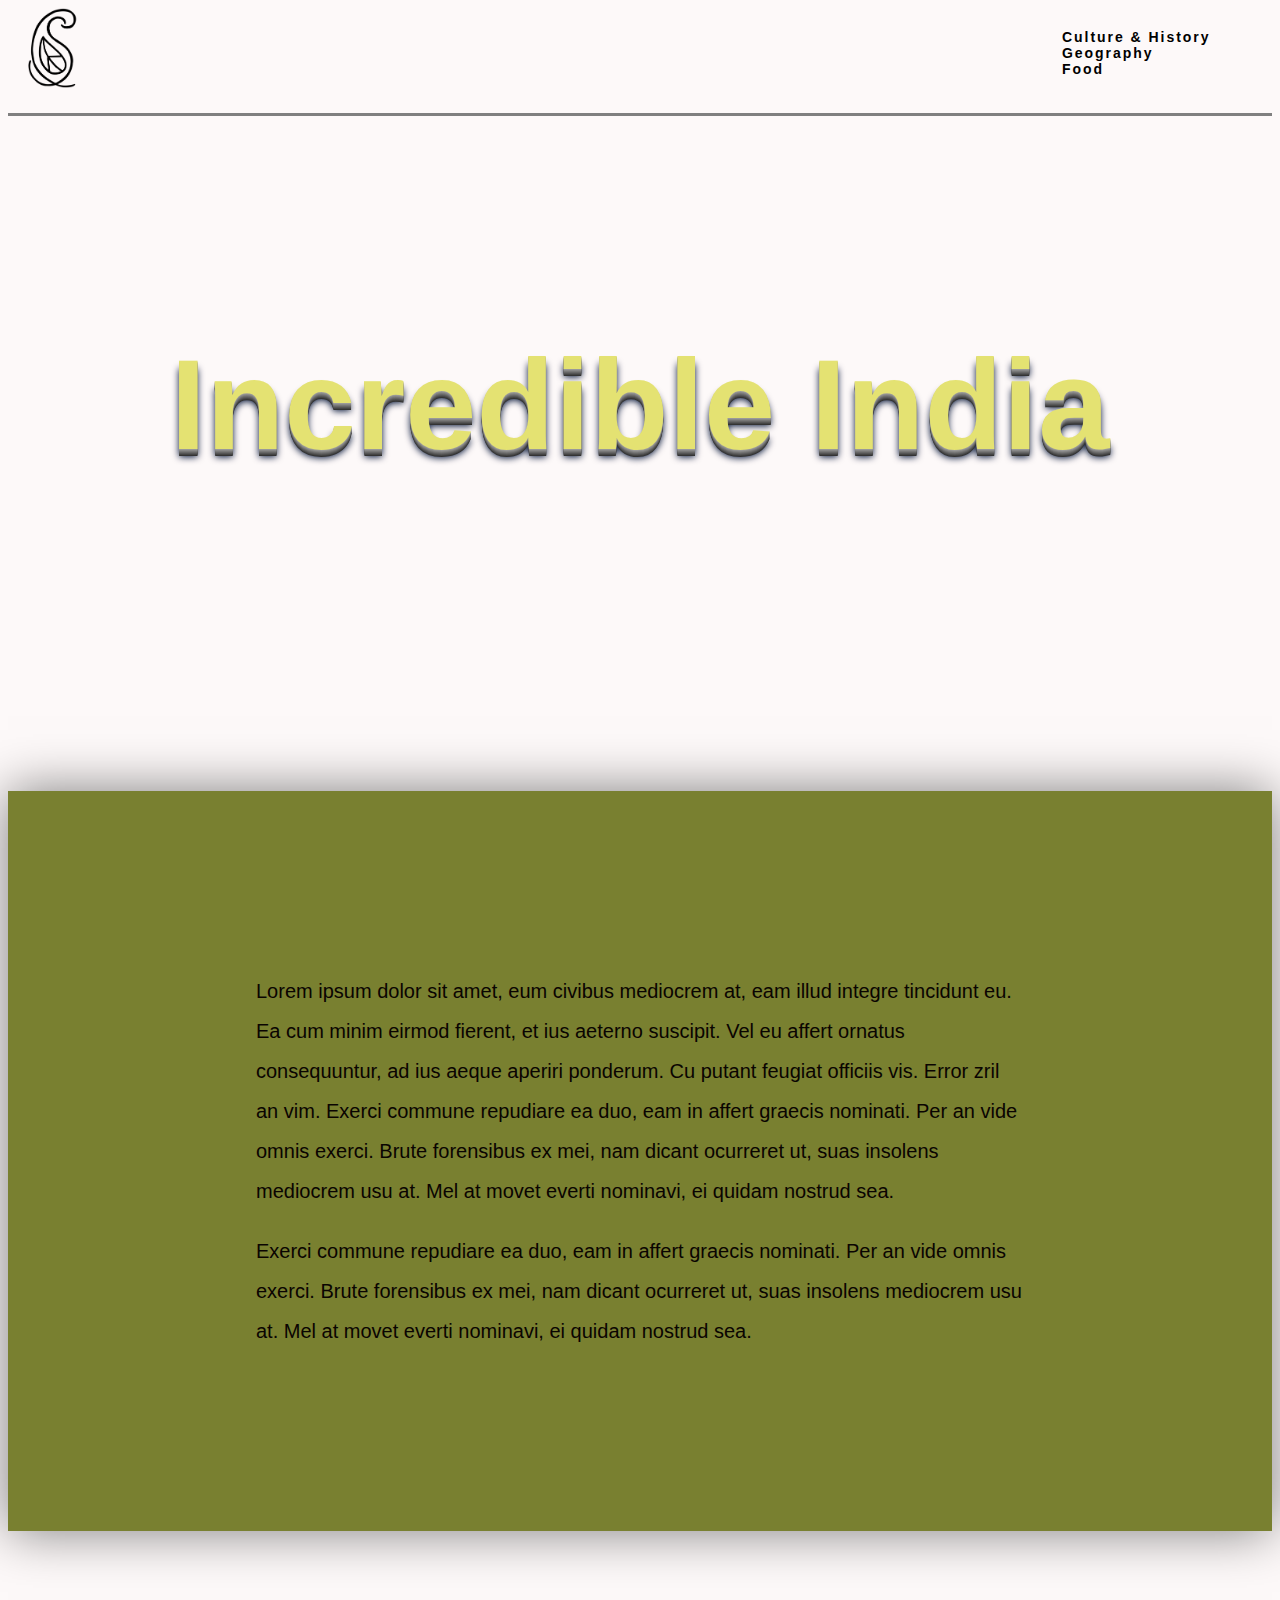
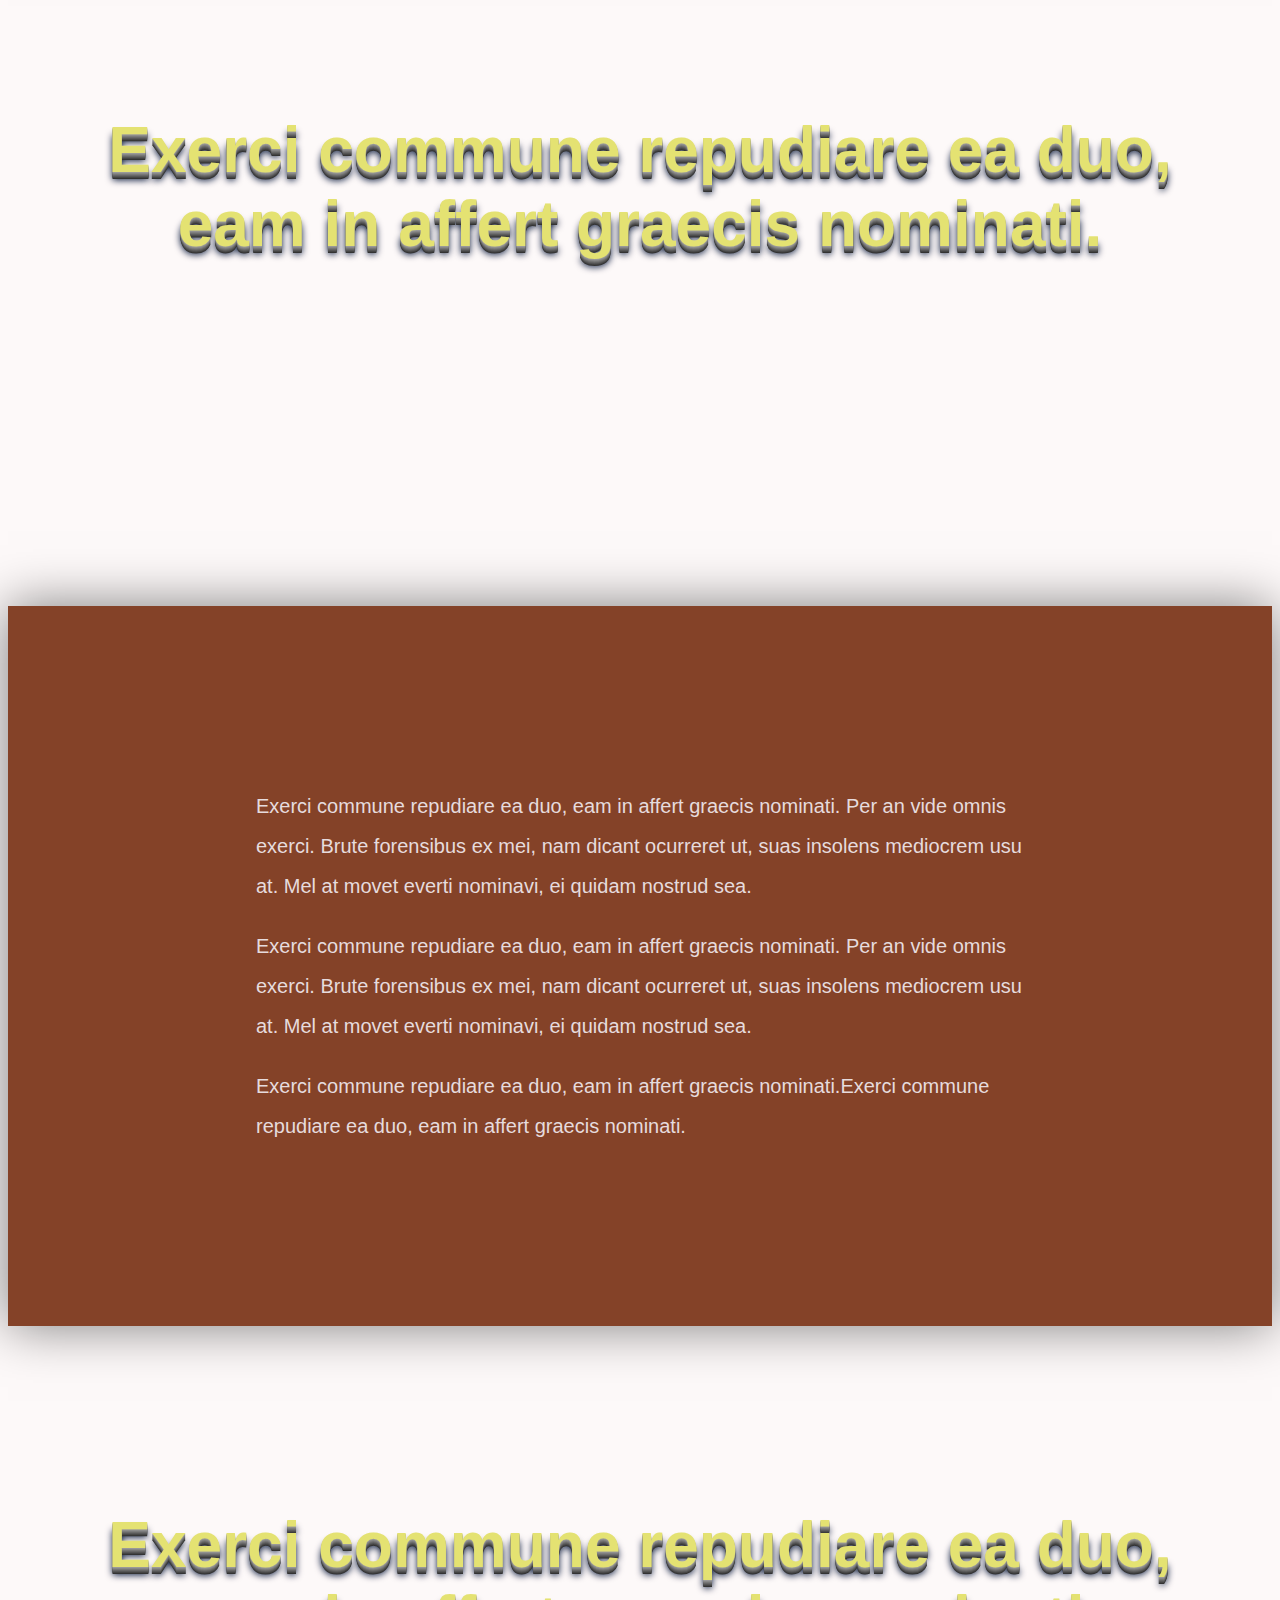
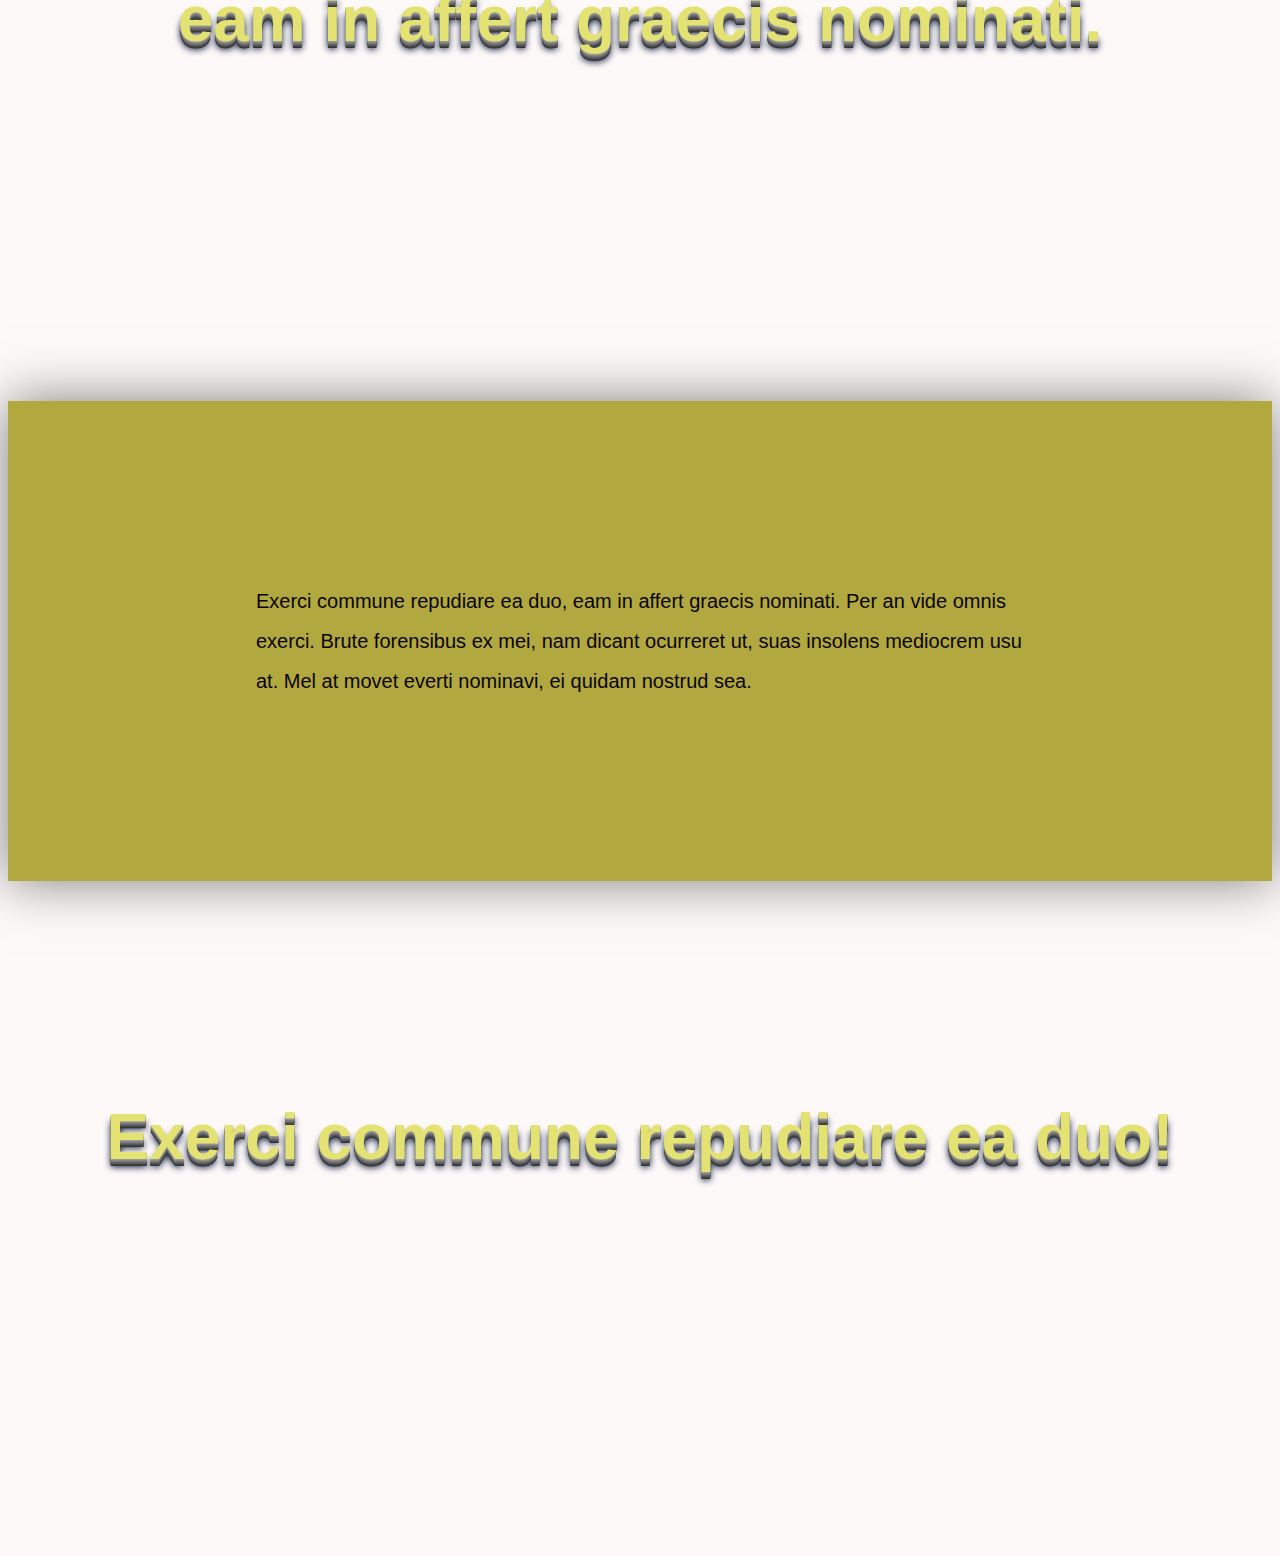
==== index.html @ 8f9693c1 "''" ====
<!doctype html>
<html>
    <head>
        <meta charset="utf-8">
        <link rel="stylesheet" href="styles/style.css">
        <meta name="viewport" content="width=device-width, initial-scale=1.0, maximum-scale=1.0">
        <title>Incredible India</title>
    </head>

    <body>
            <header>
                <button class="btn-mobile-menu">Menu</button>  
                                       
            </header>

            <nav class="nav-main">  
                    <a href="index.html"><img class="sign" src= "images/sc-logo.png" alt="logo"></a>                               
                <ul>
                <li><a href="work.html">Culture & History</a></li>
                <li><a href="about.html">Geography</a></li>
                <li><a href="about.html">Food</a></li>                
                </ul>
            </nav> 

            <main class="cd-main-content">
                    <div class="cd-fixed-bg cd-bg-1">
                        <h1>Incredible India</h1>
                    </div> <!-- cd-fixed-bg -->
            
                    <div class="cd-scrolling-bg cd-color-2">
                        <div class="cd-container">
                            <p>
                                Lorem ipsum dolor sit amet, eum civibus mediocrem at, eam illud integre tincidunt eu. Ea cum minim eirmod fierent, et ius aeterno suscipit. Vel eu affert ornatus consequuntur, ad ius aeque aperiri ponderum. Cu putant feugiat officiis vis. Error zril an vim. Exerci commune repudiare ea duo, eam in affert graecis nominati. Per an vide omnis exerci. Brute forensibus ex mei, nam dicant ocurreret ut, suas insolens mediocrem usu at. Mel at movet everti nominavi, ei quidam nostrud sea.
                            </p>
                            <p>
                                Exerci commune repudiare ea duo, eam in affert graecis nominati. Per an vide omnis exerci. Brute forensibus ex mei, nam dicant ocurreret ut, suas insolens mediocrem usu at. Mel at movet everti nominavi, ei quidam nostrud sea.
                            </p>
                        </div> <!-- cd-container -->
                    </div> <!-- cd-scrolling-bg -->
            
                    <div class="cd-fixed-bg cd-bg-2">
                        <h2>Exerci commune repudiare ea duo, eam in affert graecis nominati.</h2>
                    </div> <!-- cd-fixed-bg -->
            
                    <div class="cd-scrolling-bg cd-color-3">
                        <div class="cd-container">
                          <p>Exerci commune repudiare ea duo, eam in affert graecis nominati. Per an vide omnis exerci. Brute forensibus ex mei, nam dicant ocurreret ut, suas insolens mediocrem usu at. Mel at movet everti nominavi, ei quidam nostrud sea.</p>
                          
                          <p>Exerci commune repudiare ea duo, eam in affert graecis nominati. Per an vide omnis exerci. Brute forensibus ex mei, nam dicant ocurreret ut, suas insolens mediocrem usu at. Mel at movet everti nominavi, ei quidam nostrud sea.</p>
                          
                          <p>Exerci commune repudiare ea duo, eam in affert graecis nominati.Exerci commune repudiare ea duo, eam in affert graecis nominati.
                            </p>
                        </div> <!-- cd-container -->
                    </div> <!-- cd-scrolling-bg -->
            
                    <div class="cd-fixed-bg cd-bg-3">
                        <h2>Exerci commune repudiare ea duo, eam in affert graecis nominati.</h2>
                    </div> <!-- cd-fixed-bg -->
            
                    <div class="cd-scrolling-bg cd-color-1">
                        <div class="cd-container">
                            <p>
                                Exerci commune repudiare ea duo, eam in affert graecis nominati. Per an vide omnis exerci. Brute forensibus ex mei, nam dicant ocurreret ut, suas insolens mediocrem usu at. Mel at movet everti nominavi, ei quidam nostrud sea.
                            </p>
                        </div> <!-- cd-container -->
                    </div> <!-- cd-scrolling-bg -->
            
                    <div class="cd-fixed-bg cd-bg-4">
                        <h2>Exerci commune repudiare ea duo!</h2>
                    </div> <!-- cd-fixed-bg -->
                </main> <!-- cd-main-content -->


                <!-- <script src="https://ajax.googleapis.com/ajax/libs/jquery/2.1.4/jquery.min.js"></script>
                <script src="https://github.com/kswedberg/jquery-smooth-scroll/blob/master/jquery.smooth-scroll.min.js"></script>
                <script>
                $('.smooth').on('click', function() {
                    $.smoothScroll({
                        scrollElement: $('body'),
                        scrollTarget: '#' + this.id
                    });
        
                    return false;
                });
                </script> -->
        
                <script src="./scripts/javascript.js"></script> 

                
    </body>
</html>
---- styles/style.css ----
@charset "utf-8";
/* CSS Document */

/* Resets */
html {
  box-sizing: border-box;
}

*, *:after, *:before {
    -webkit-box-sizing: border-box;
    -moz-box-sizing: border-box;
    box-sizing: border-box;
  }

img {
  max-width: 100%;
  height: auto;
}
/* ---------------------------------------- */

html * {
    -webkit-font-smoothing: antialiased;
    -moz-osx-font-smoothing: grayscale;
  }

   
  body {
    font-size: 100%;
    font-family: "Roboto", sans-serif;
    color: #3d3536;
    background-color: rgb(253, 249, 249);
  }
  
  body, html {
    /* important */
    height: 100%;
  }
  a {
    color: #a6989a;
  }

  .btn-mobile-menu {
    display: none;
    width: 35px;
    height: 35px;
    position: absolute;
    top: 4%;
    left: 80%;
    cursor: pointer;
    background-color: transparent;
    background-image: url(../images/menu.jpg);
    background-size: cover;
    border: none;
    text-indent: 150%;
    white-space: nowrap;
    overflow: hidden;
  }

  nav {
    font-family: 'Roboto', 'Helvetica', 'Arial', sans-serif;
    margin: 0 auto;
    /* height: 100px; */
    padding: 0 20px 20px;
    display: flex;
    justify-content: space-between;
    border-bottom: 3px solid grey;  
  }
  
  .sign {
    width: 50px;
    /* height: 100%; */
  }
  
  nav ul {
    width: 230px;
    /* display: flex;
    justify-content: space-between; */
    padding: 5px 40px 0;
  }
  
  nav ul li {
  
    font-size: 14px;
    font-weight: bold;
    letter-spacing: 0.14em;
    list-style-type: none;
  }
  
  nav ul li a {
    text-decoration: none;
    color: #000; /*#e5e5e5;*/
  }
  /* -------------------------------- 
  
  Modules - reusable parts of our design
  
  -------------------------------- */
  .cd-container {
    /* this class is used to give a max-width to the element it is applied to, and center it horizontally when it reaches that max-width */
    width: 90%;
    max-width: 768px;
    margin: 0 auto;
  }
  .cd-container::after {
    /* clearfix */
    content: '';
    display: table;
    clear: both;
  }
  
  .cd-main-content {
    /* you need to assign a min-height to the main content so that the children can inherit it*/
    height: 100%;
    position: relative;
    z-index: 1;
  }
  
  .cd-fixed-bg {
    position: relative;
    min-height: 75%;
    background-size: cover;
    background-repeat: no-repeat;
    background-position: center center;
    z-index: 1;
  }
  .cd-fixed-bg h1 {
    position: absolute;
    left: 50%;
    top: 30%;
    bottom: auto;
    right: auto;
    -webkit-transform: translateX(-50%) translateY(-50%);
    -moz-transform: translateX(-50%) translateY(-50%);
    -ms-transform: translateX(-50%) translateY(-50%);
    -o-transform: translateX(-50%) translateY(-50%);
    transform: translateX(-50%) translateY(-50%);
    width: 90%;
    max-width: 1170px;
    text-align: center;
	color: rgb(228, 226, 114);
	text-shadow: 0px 1px 0px #999, 0px 2px 0px #888, 0px 3px 0px #777, 0px 4px 0px #666, 0px 5px 0px #555, 0px 6px 0px #444, 0px 7px 0px #333, 0px 8px 7px #001135;
    font-size: 8em;
  }

 .cd-fixed-bg h2 {
    position: absolute;
    left: 50%;
    top: 30%;
    bottom: auto;
    right: auto;
    -webkit-transform: translateX(-50%) translateY(-50%);
    -moz-transform: translateX(-50%) translateY(-50%);
    -ms-transform: translateX(-50%) translateY(-50%);
    -o-transform: translateX(-50%) translateY(-50%);
    transform: translateX(-50%) translateY(-50%);
    width: 90%;
    max-width: 1170px;
    text-align: center;
	color: rgb(228, 226, 114);
	text-shadow: 0px 1px 0px #999, 0px 2px 0px #888, 0px 3px 0px #777, 0px 4px 0px #666, 0px 5px 0px #555, 0px 6px 0px #444, 0px 7px 0px #333, 0px 8px 7px #001135;
    font-size: 4em;
  }

  .cd-fixed-bg.cd-bg-1 {
    background-image: url("../images/bandhni.jpg");
  }
  .cd-fixed-bg.cd-bg-2 {
    background-image: linear-gradient(rgba(255,255,255, 0.15), rgba(255,255,255,0.15)), url("../images/rajasthan.jpg");
  }
  .cd-fixed-bg.cd-bg-3 {
    background-image:linear-gradient(rgba(255,255,255, 0.15), rgba(255,255,255,0.15)),  url("../images/temple.jpg");      
  }
  .cd-fixed-bg.cd-bg-4 {
    background-image: linear-gradient(rgba(255,255,255, 0.15), rgba(255,255,255,0.15)), url("../images/kerala.jpg");
  }
  @media only screen and (min-width: 320px) {
    /* .cd-fixed-bg h1, .cd-fixed-bg h2 {
      font-size: 36px;
    } */
  }
  @media only screen and (min-width: 480px) {
    .cd-fixed-bg {
      background-attachment: fixed;
    }
    /* .cd-fixed-bg h1, .cd-fixed-bg h2 {
      font-size: 48px;
      font-weight: 300;
    } */
  }
  
  .cd-scrolling-bg {
    position: relative;
    min-height: 50%;
    padding: 4em 0;
    line-height: 1.6;
    box-shadow: 0 0 50px rgba(0, 0, 0, 0.5);
    z-index: 2;
  }
  .cd-scrolling-bg.cd-color-1 {
    background-color: rgba(163, 154, 31, 0.85);      
    color: #0a0401;
  }
  .cd-scrolling-bg.cd-color-2 {
    background-color: rgba(98, 107, 13, 0.85);
    color: #0a0401;
  }
  .cd-scrolling-bg.cd-color-3 {
    background-color: rgba(110, 34, 4, 0.85);
    color: #e6dbdd;
  }
  @media only screen and (min-width: 480px) {
    .cd-scrolling-bg {
      padding: 8em 0;
      font-size: 20px;
      font-size: 1.25rem;
      line-height: 2;
      font-weight: 300;
    }
  }

  @media only screen and (max-width: 750px) {
	.btn-mobile-menu {
        display: block;
        z-index: 1000;
	}

	.nav-main {
		/* clear: both; */
		height: 0;
		overflow: hidden;
		-webkit-transition: height 0.3s ease;
		transition: height 0.3s ease;
	}

	.show-mobile-menu .nav-main {
		height: 80px;
		margin-top: 1%;
	}

	.nav-main a {
		display: block;
		border-left: none;
		border-bottom: 1px solid #024109;
		background-color: #F59740;
		line-height: 43px;
		color: black;
		padding-top: 1px;
		font-weight: bold;
    }
    
    .nav-main ul {
        display: block;
    }

	.nav-main li:first-child a {
		padding-top: 0;
        border-top: 1px solid #024109;
        text-align: center;
	}

	.nav-main li:last-child a {
		border-bottom: none;
        padding: 1px 0;
        text-align: center;    
	}

	.nav-main a:focus,
	.nav-main a:hover,
	.nav-main a:active {
		background-color: #F59740;
	}

	.nav-main .nav-active {
		color: red;
	}
}
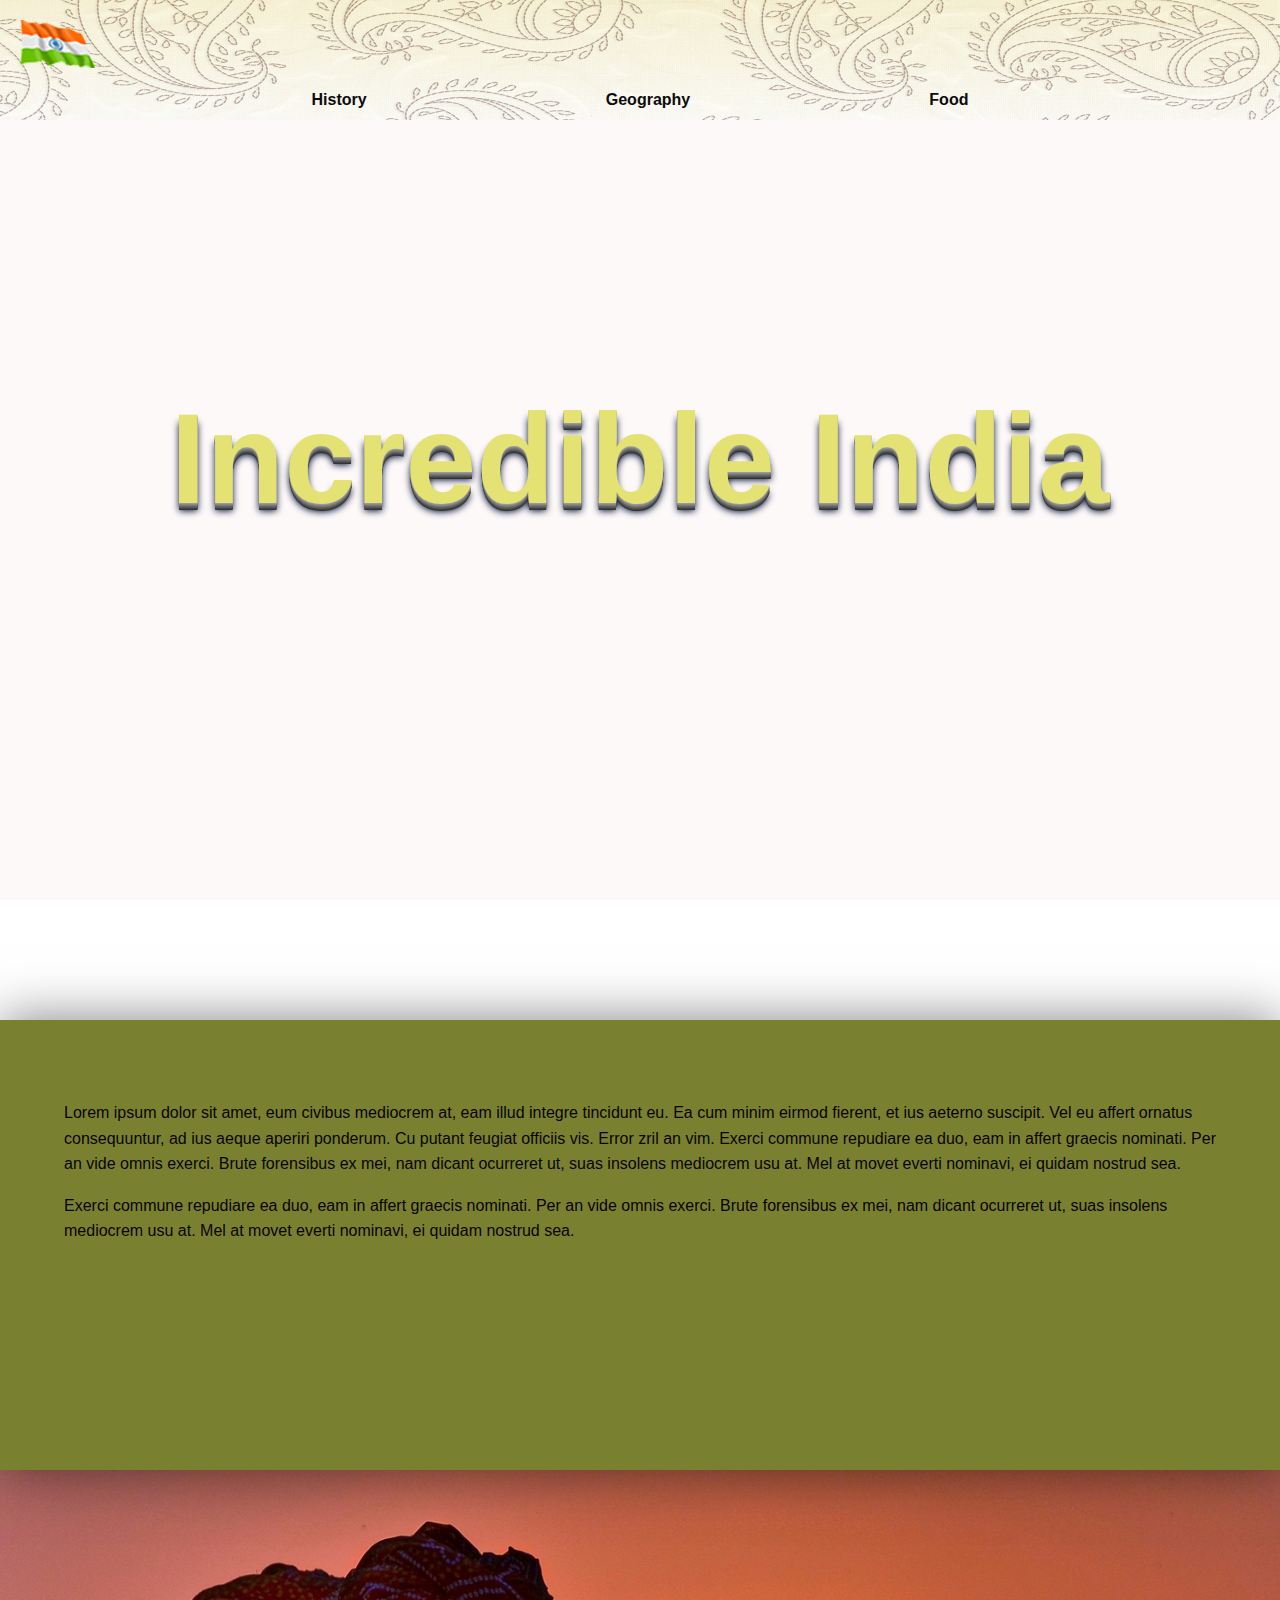
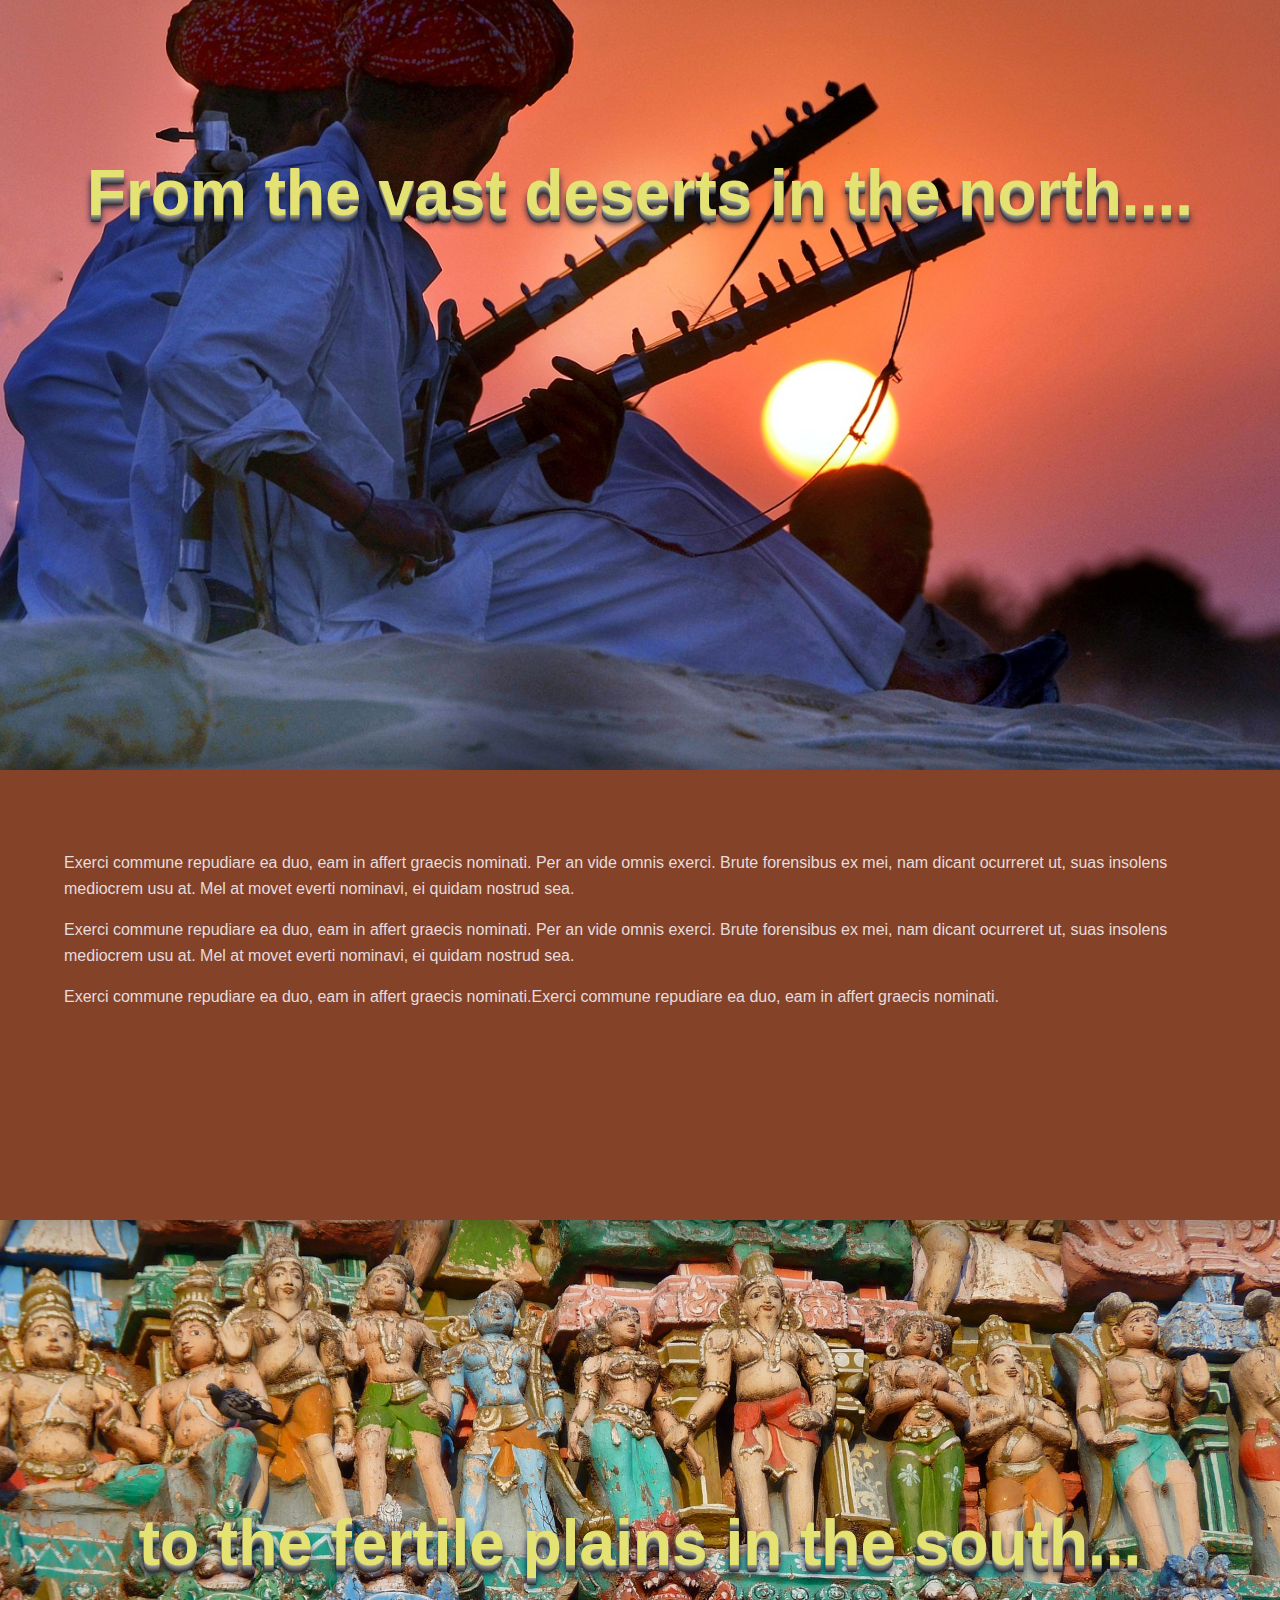
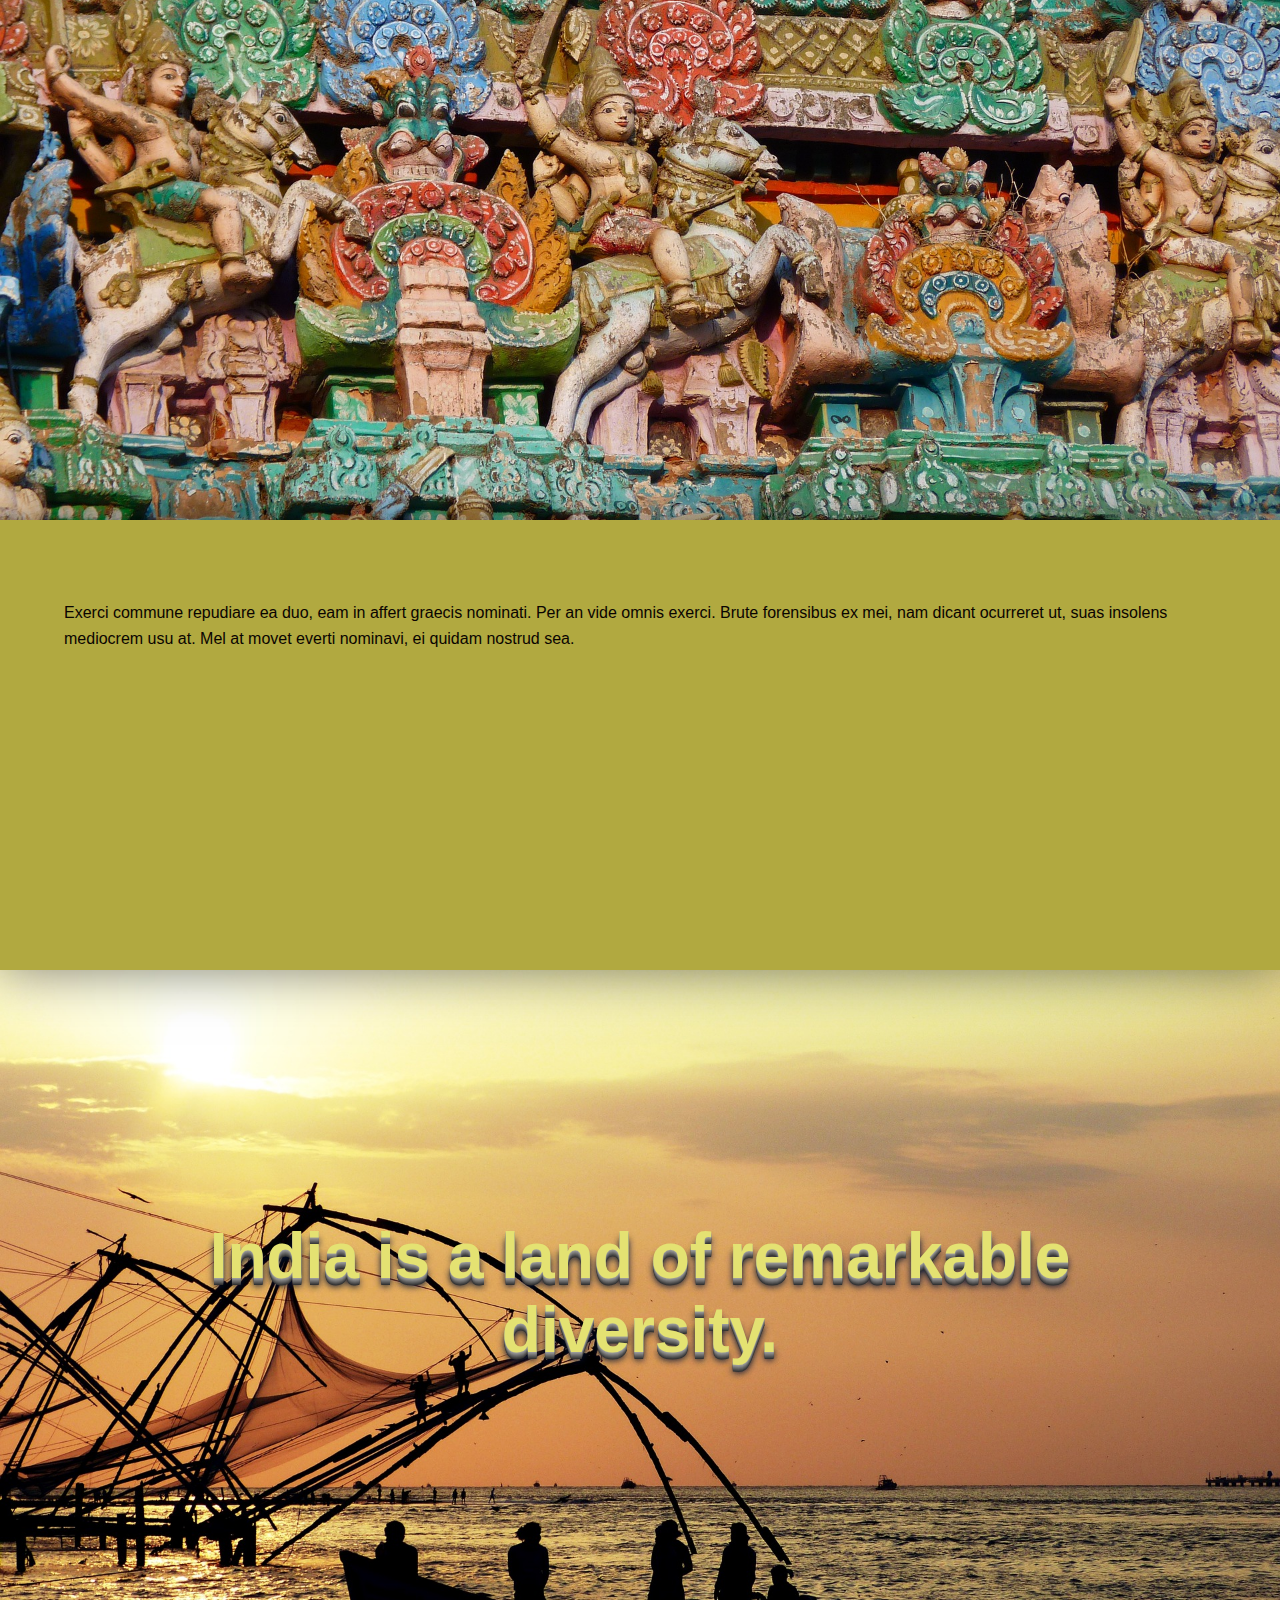
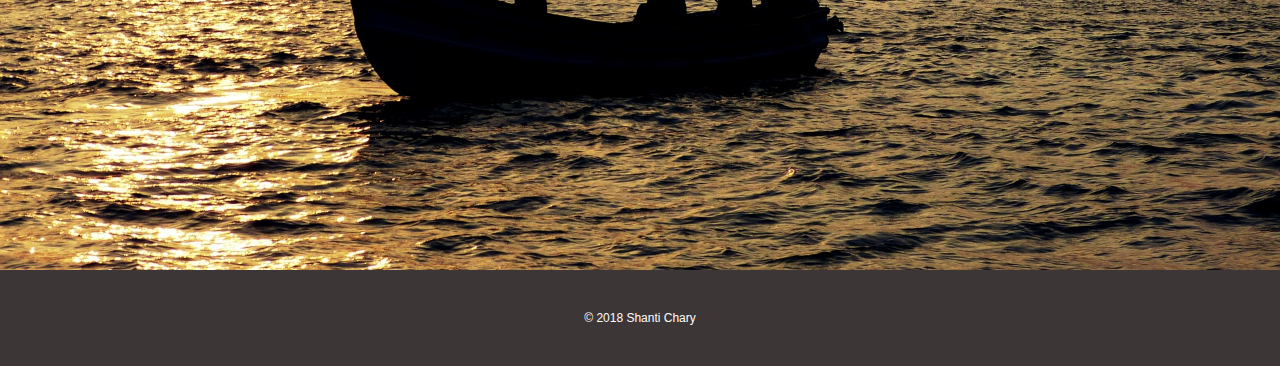
==== commit c42d796a: "Initial commit" ====
--- a/index.html
+++ b/index.html
@@ -8,26 +8,36 @@
     </head>
 
     <body>
-            <header>
-                <button class="btn-mobile-menu">Menu</button>  
-                                       
-            </header>
+            <main class="cd-main-content">
+                <div class="full-header">
+                <header>
+                    <a href="index.html">
+                        <picture class="logo">
+                            <!-- <source media="(max-width: 440px)"
+                            srcset="./images/small-flag.png">  -->
+                            <img src="./images/small-flag-logo.png" alt="logo">
+                        </picture>
+                    </a>
+    
+                    <div>
+                        <img class="btn-mobile-menu" src="./images/menu.jpg" alt="Hamburger Menu Icon">
+                    </div>                   
+                </header>
 
-            <nav class="nav-main">  
-                    <a href="index.html"><img class="sign" src= "images/sc-logo.png" alt="logo"></a>                               
-                <ul>
-                <li><a href="work.html">Culture & History</a></li>
-                <li><a href="about.html">Geography</a></li>
-                <li><a href="about.html">Food</a></li>                
-                </ul>
-            </nav> 
+                <nav class="nav-main">                              
+                        <ul>
+                            <li><a href="history.html">History</a></li>
+                            <li><a href="geography.html">Geography</a></li>
+                            <li><a href="food.html">Food</a></li>                
+                        </ul>
+                </nav> 
+            </div>
 
-            <main class="cd-main-content">
-                    <div class="cd-fixed-bg cd-bg-1">
-                        <h1>Incredible India</h1>
-                    </div> <!-- cd-fixed-bg -->
-            
-                    <div class="cd-scrolling-bg cd-color-2">
+            <div class="cd-fixed-bg cd-bg-1">
+                    <h1>Incredible India</h1>
+                </div> <!-- cd-fixed-bg -->
+        
+                <div class="cd-scrolling-bg cd-color-2">
                         <div class="cd-container">
                             <p>
                                 Lorem ipsum dolor sit amet, eum civibus mediocrem at, eam illud integre tincidunt eu. Ea cum minim eirmod fierent, et ius aeterno suscipit. Vel eu affert ornatus consequuntur, ad ius aeque aperiri ponderum. Cu putant feugiat officiis vis. Error zril an vim. Exerci commune repudiare ea duo, eam in affert graecis nominati. Per an vide omnis exerci. Brute forensibus ex mei, nam dicant ocurreret ut, suas insolens mediocrem usu at. Mel at movet everti nominavi, ei quidam nostrud sea.
@@ -37,39 +47,45 @@
                             </p>
                         </div> <!-- cd-container -->
                     </div> <!-- cd-scrolling-bg -->
-            
+
                     <div class="cd-fixed-bg cd-bg-2">
-                        <h2>Exerci commune repudiare ea duo, eam in affert graecis nominati.</h2>
-                    </div> <!-- cd-fixed-bg -->
-            
-                    <div class="cd-scrolling-bg cd-color-3">
-                        <div class="cd-container">
-                          <p>Exerci commune repudiare ea duo, eam in affert graecis nominati. Per an vide omnis exerci. Brute forensibus ex mei, nam dicant ocurreret ut, suas insolens mediocrem usu at. Mel at movet everti nominavi, ei quidam nostrud sea.</p>
-                          
-                          <p>Exerci commune repudiare ea duo, eam in affert graecis nominati. Per an vide omnis exerci. Brute forensibus ex mei, nam dicant ocurreret ut, suas insolens mediocrem usu at. Mel at movet everti nominavi, ei quidam nostrud sea.</p>
-                          
-                          <p>Exerci commune repudiare ea duo, eam in affert graecis nominati.Exerci commune repudiare ea duo, eam in affert graecis nominati.
-                            </p>
-                        </div> <!-- cd-container -->
-                    </div> <!-- cd-scrolling-bg -->
-            
-                    <div class="cd-fixed-bg cd-bg-3">
-                        <h2>Exerci commune repudiare ea duo, eam in affert graecis nominati.</h2>
-                    </div> <!-- cd-fixed-bg -->
-            
-                    <div class="cd-scrolling-bg cd-color-1">
-                        <div class="cd-container">
-                            <p>
-                                Exerci commune repudiare ea duo, eam in affert graecis nominati. Per an vide omnis exerci. Brute forensibus ex mei, nam dicant ocurreret ut, suas insolens mediocrem usu at. Mel at movet everti nominavi, ei quidam nostrud sea.
-                            </p>
-                        </div> <!-- cd-container -->
-                    </div> <!-- cd-scrolling-bg -->
-            
-                    <div class="cd-fixed-bg cd-bg-4">
-                        <h2>Exerci commune repudiare ea duo!</h2>
-                    </div> <!-- cd-fixed-bg -->
+                            <h2>From the vast deserts in the north....</h2>
+                        </div> <!-- cd-fixed-bg -->
+                
+                        <div class="cd-scrolling-bg cd-color-3">
+                            <div class="cd-container">
+                              <p>Exerci commune repudiare ea duo, eam in affert graecis nominati. Per an vide omnis exerci. Brute forensibus ex mei, nam dicant ocurreret ut, suas insolens mediocrem usu at. Mel at movet everti nominavi, ei quidam nostrud sea.</p>
+                              
+                              <p>Exerci commune repudiare ea duo, eam in affert graecis nominati. Per an vide omnis exerci. Brute forensibus ex mei, nam dicant ocurreret ut, suas insolens mediocrem usu at. Mel at movet everti nominavi, ei quidam nostrud sea.</p>
+                              
+                              <p>Exerci commune repudiare ea duo, eam in affert graecis nominati.Exerci commune repudiare ea duo, eam in affert graecis nominati.
+                                </p>
+                            </div> <!-- cd-container -->
+                        </div> <!-- cd-scrolling-bg -->
+                
+                        <div class="cd-fixed-bg cd-bg-3">
+                            <h2>to the fertile plains in the south...</h2>
+                        </div> <!-- cd-fixed-bg -->
+                
+                        <div class="cd-scrolling-bg cd-color-1">
+                            <div class="cd-container">
+                                <p>
+                                    Exerci commune repudiare ea duo, eam in affert graecis nominati. Per an vide omnis exerci. Brute forensibus ex mei, nam dicant ocurreret ut, suas insolens mediocrem usu at. Mel at movet everti nominavi, ei quidam nostrud sea.
+                                </p>
+                            </div> <!-- cd-container -->
+                        </div> <!-- cd-scrolling-bg -->
+                
+                        <div class="cd-fixed-bg cd-bg-4">
+                            <h2>India is a land of remarkable diversity.</h2>
+                        </div> <!-- cd-fixed-bg -->
+
+                        <footer>
+                            <div>&copy 2018 Shanti Chary</div>
+                        </footer>                           
+
                 </main> <!-- cd-main-content -->
 
+             
 
                 <!-- <script src="https://ajax.googleapis.com/ajax/libs/jquery/2.1.4/jquery.min.js"></script>
                 <script src="https://github.com/kswedberg/jquery-smooth-scroll/blob/master/jquery.smooth-scroll.min.js"></script>
--- a/styles/style.css
+++ b/styles/style.css
@@ -12,6 +12,14 @@
     box-sizing: border-box;
   }
 
+  html,
+  body {
+      height: 100%;
+      margin: 0;
+      padding: 0;
+      background-color: #fff;  
+  }  
+
 img {
   max-width: 100%;
   height: auto;
@@ -22,74 +30,132 @@
     -webkit-font-smoothing: antialiased;
     -moz-osx-font-smoothing: grayscale;
   }
-
    
   body {
-    font-size: 100%;
     font-family: "Roboto", sans-serif;
     color: #3d3536;
     background-color: rgb(253, 249, 249);
   }
   
-  body, html {
-    /* important */
+  body, 
+  html {
+    /* important */      
+    margin:0;
+    padding:0;
     height: 100%;
   }
-  a {
-    color: #a6989a;
-  }
-
-  .btn-mobile-menu {
-    display: none;
-    width: 35px;
-    height: 35px;
-    position: absolute;
-    top: 4%;
-    left: 80%;
-    cursor: pointer;
-    background-color: transparent;
-    background-image: url(../images/menu.jpg);
-    background-size: cover;
-    border: none;
-    text-indent: 150%;
-    white-space: nowrap;
-    overflow: hidden;
-  }
-
-  nav {
-    font-family: 'Roboto', 'Helvetica', 'Arial', sans-serif;
-    margin: 0 auto;
-    /* height: 100px; */
-    padding: 0 20px 20px;
+
+  .full-header {
+    background-image: linear-gradient(rgba(248, 238, 192, 0.5), rgba(255,255,255,0.5)), url("../images/paisley-placeholder.jpg");
+    background-size: 100%;
+  }
+
+  header {
+    height: 80px;
+    width: 100%;
+    /* background-color: rgb(250, 250, 232); */
+    /* background-color: rgb(243, 242, 202);   */
+    /* background-color: #fff;       */
     display: flex;
     justify-content: space-between;
-    border-bottom: 3px solid grey;  
-  }
-  
-  .sign {
-    width: 50px;
-    /* height: 100%; */
-  }
-  
-  nav ul {
-    width: 230px;
-    /* display: flex;
-    justify-content: space-between; */
-    padding: 5px 40px 0;
+    margin: 0;
+    padding: 20px;
+  }
+  
+  .btn-mobile-menu {
+     display: none;
+     width: 35px;
+     height: 35px;
+     object-fit: none;
+     object-position: 0 0;
+     transition: all .1s ease;
+  }
+
+  .nav-main {
+    height: 40px;
+    line-height: 1;
+    text-align: center;
+    /* background-color: rgb(243, 242, 202);  */
+    /* background-color: #fff;     */
+  }
+  
+  /* .nav-main {
+    display: none;
+    height: 120px;
+    width: 100%;
+    border: 1px solid #005991;
+    border-right: none;
+    border-left: none;
+    background-color: #dfbc88;
+    overflow: hidden;
+    transition: height 0.3s ease;
+    margin: 0;
+    padding: 0;
+    position: relative;
+  } */
+  
+  .nav-main ul {
+    width: 70%;    
+    margin: 0;
+    padding: 0;
+    display: flex;
+    justify-content: space-around;
+    margin-left: 15%;
+  }
+  
+  .nav-main li {
+    line-height: 40px;
+    list-style-type: none;
+  }
+  
+  .nav-main a {
+    /* border-bottom: 1px solid #005991; */
+    border-right: none;
+    width: 100%;
+    /* color: rgb(7, 7, 7); */
+	  color: rgb(12, 12, 12);
+    display: flex;
+    text-decoration: none;
+    align-items: center;
+    text-align: center;
+    justify-content: center;
+    transition: all .5s ease;
+    font-weight: bold;
+    font-size: 16px;
+  }
+
+  /* .nav-main {
+    display: block;
+    height: 120px;
+    margin-top: 1%;
+  } */
+  
+  /* .sign {
+    width: 150px;
+    padding: 10px 0;
+    /* height: 100%; 
+  } */
+  
+  /* nav ul {
+    width: 450px;
+    display: flex;
+    justify-content: space-between;
+    padding: 60px 20px 0;
   }
   
   nav ul li {
-  
     font-size: 14px;
     font-weight: bold;
     letter-spacing: 0.14em;
     list-style-type: none;
+    line-height: 2;
   }
   
   nav ul li a {
     text-decoration: none;
-    color: #000; /*#e5e5e5;*/
-  }
+    color: #000; /*#e5e5e5;
+  } */
+
   /* -------------------------------- 
   
   Modules - reusable parts of our design
@@ -98,8 +164,8 @@
   .cd-container {
     /* this class is used to give a max-width to the element it is applied to, and center it horizontally when it reaches that max-width */
     width: 90%;
-    max-width: 768px;
-    margin: 0 auto;
+    /* max-width: 768px; */
+    margin: 0 auto; 
   }
   .cd-container::after {
     /* clearfix */
@@ -113,11 +179,12 @@
     height: 100%;
     position: relative;
     z-index: 1;
+    min-height:100%;     
   }
   
   .cd-fixed-bg {
     position: relative;
-    min-height: 75%;
+    min-height: 100%;
     background-size: cover;
     background-repeat: no-repeat;
     background-position: center center;
@@ -126,7 +193,7 @@
   .cd-fixed-bg h1 {
     position: absolute;
     left: 50%;
-    top: 30%;
+    top: 28%;
     bottom: auto;
     right: auto;
     -webkit-transform: translateX(-50%) translateY(-50%);
@@ -137,8 +204,8 @@
     width: 90%;
     max-width: 1170px;
     text-align: center;
-	color: rgb(228, 226, 114);
-	text-shadow: 0px 1px 0px #999, 0px 2px 0px #888, 0px 3px 0px #777, 0px 4px 0px #666, 0px 5px 0px #555, 0px 6px 0px #444, 0px 7px 0px #333, 0px 8px 7px #001135;
+	  color: rgb(228, 226, 114);
+	  text-shadow: 0px 1px 0px #999, 0px 2px 0px #888, 0px 3px 0px #777, 0px 4px 0px #666, 0px 5px 0px #555, 0px 6px 0px #444, 0px 7px 0px #333, 0px 8px 7px #001135;
     font-size: 8em;
   }
 
@@ -156,8 +223,8 @@
     width: 90%;
     max-width: 1170px;
     text-align: center;
-	color: rgb(228, 226, 114);
-	text-shadow: 0px 1px 0px #999, 0px 2px 0px #888, 0px 3px 0px #777, 0px 4px 0px #666, 0px 5px 0px #555, 0px 6px 0px #444, 0px 7px 0px #333, 0px 8px 7px #001135;
+	  color: rgb(228, 226, 114);
+	  text-shadow: 0px 1px 0px #999, 0px 2px 0px #888, 0px 3px 0px #777, 0px 4px 0px #666, 0px 5px 0px #555, 0px 6px 0px #444, 0px 7px 0px #333, 0px 8px 7px #001135;
     font-size: 4em;
   }
 
@@ -165,27 +232,175 @@
     background-image: url("../images/bandhni.jpg");
   }
   .cd-fixed-bg.cd-bg-2 {
-    background-image: linear-gradient(rgba(255,255,255, 0.15), rgba(255,255,255,0.15)), url("../images/rajasthan.jpg");
+    background-image: url("../images/rajasthan.jpg");    
+    /* background-image: linear-gradient(rgba(255,255,255, 0.15), rgba(255,255,255,0.15)), url("../images/rajasthan.jpg"); */
   }
   .cd-fixed-bg.cd-bg-3 {
-    background-image:linear-gradient(rgba(255,255,255, 0.15), rgba(255,255,255,0.15)),  url("../images/temple.jpg");      
+    background-image:url("../images/temple.jpg");      
   }
   .cd-fixed-bg.cd-bg-4 {
-    background-image: linear-gradient(rgba(255,255,255, 0.15), rgba(255,255,255,0.15)), url("../images/kerala.jpg");
-  }
-  @media only screen and (min-width: 320px) {
-    /* .cd-fixed-bg h1, .cd-fixed-bg h2 {
-      font-size: 36px;
-    } */
-  }
-  @media only screen and (min-width: 480px) {
+    background-image: url("../images/kerala.jpg");
+    margin: 0;
+    padding: 0;    
+  }
+
+  /* Common styles */
+.cd-fixed-bg {
+  /* background-size: 100%; */
+  background-repeat: no-repeat; 
+}
+
+  .cd-food-bg-1 p,
+  .cd-hist-bg-1 p,
+  .cd-geog-bg-1 p {
+    position: absolute;
+    width: 45%;
+    top: 55%;
+    left: 50%;
+    transform: translate(-50%, -50%);    
+    bottom: auto;
+    right: auto;
+    font-size: 3em;
+    color: rgb(0, 0, 0); 
+    background-color: rgba(240, 234, 179, 0.45);
+    text-align: center;  
+    padding: 20px;  
+  }
+
+  .intro {
+      padding: 0 100px 40px;
+      margin: 0 auto;
+      font-size: 16px;
+  }
+
+  .intro h2 {
+    text-align: center;
+  }
+
+      /* Food Page styles */
+ .cd-food-bg-1 {
+    background-image:url("../images/indian-spices.jpg");    
+  }
+
+  .cd-food-color-2 {
+    background-color: rgb(245, 237, 227);
+  }
+
+  .cd-food-bg-1 p {
+    width: 45%;    
+  }
+
+  .grid-container {
+    margin: 50px;
+  }
+
+  .food-grid {
+    display: grid;
+    grid-template-columns: auto auto; 
+    grid-gap: 50px;
+  }
+
+  .grid-item {
+    margin: 0 auto;
+    display: flex;
+    flex-direction: column;
+    justify-content: center;
+    align-items: center;    
+  }
+
+  .grid-item h2 {
+    font-size: 22px;
+    padding: 0;
+  }
+
+  .grid-item img {
+    width: 70%;
+  }
+
+/* Geography Page Styles */
+.cd-geog-bg-1 {
+    background-image:url("../images/map.jpg");
+  }
+
+  .cd-geog-bg-1 p {
+    width: 45%;
+  }
+
+  .intro-geog {
+    padding: 20px 50px;
+    /* text-align: center; */
+  }
+
+  .intro-geog h2 {
+    text-align: center;
+  }
+
+  .intro-geog p {
+    text-align: left;
+  }
+
+  /* History Page Styles */
+.cd-hist-bg-1 {
+    background-image: url("../images/gwalior.jpg");
+  }
+
+  .cd-hist-bg-1 p {
+    width: 60%;
+  }
+
+  .hist-gallery {
+      display: flex;
+      justify-content: space-between;
+      padding: 30px 0 0;
+  }
+
+  .hist-gallery-intro {
+      text-align: center;
+      font-size: 1.15em;
+  }
+
+  .hist-image {
+    width: 300px;
+  }
+
+  .image-text {
+    position: absolute;
+    top: 25%;
+    left: 20%;
+    transform: translateX(30%) translateY(-50%);    
+    font-size: 16px;
+    color: #fff;
+    /* opacity: 0; */
+  }
+
+  .zoom {
+    transition: transform .5s; /* Animation */
+    margin: 0 auto; 
+    position: relative;        
+  }
+
+.zoom:hover {
+    transform: scale(1.5); /* (150% zoom - Note: if the zoom is too large, it will go outside of the viewport) */
+}
+
+footer {
+  bottom: 0;
+  width: 100%;
+  text-align: center;  
+  background-color: rgb(61, 54, 54);      
+}
+
+footer div {
+  color: rgb(253, 252, 252);  
+  font-size: 12px;
+  line-height: 8;
+}
+
+  @media only screen and (max-width: 320px) {
     .cd-fixed-bg {
       background-attachment: fixed;
+      background-size: 100%;
     }
-    /* .cd-fixed-bg h1, .cd-fixed-bg h2 {
-      font-size: 48px;
-      font-weight: 300;
-    } */
   }
   
   .cd-scrolling-bg {
@@ -204,13 +419,32 @@
     background-color: rgba(98, 107, 13, 0.85);
     color: #0a0401;
   }
+
+  .cd-container p {
+    font-size: 16px;
+  }
+
   .cd-scrolling-bg.cd-color-3 {
     background-color: rgba(110, 34, 4, 0.85);
     color: #e6dbdd;
   }
-  @media only screen and (min-width: 480px) {
+
+  .cd-scrolling-bg.cd-hist-color-1 {
+    background-color: rgba(240, 212, 151, 0.85);
+    color: #0c0c0c;
+  }
+
+  .cd-geog-color-2 {
+    width: 100%;
+    margin: 0;
+    padding: 0;
+    background-color: rgba(203, 238, 197, 0.85);
+    color: #0c0c0c;
+  }
+
+  @media only screen and (max-width: 480px) {
     .cd-scrolling-bg {
-      padding: 8em 0;
+      padding: 4em 0;
       font-size: 20px;
       font-size: 1.25rem;
       line-height: 2;
@@ -225,7 +459,6 @@
 	}
 
 	.nav-main {
-		/* clear: both; */
 		height: 0;
 		overflow: hidden;
 		-webkit-transition: height 0.3s ease;
@@ -233,15 +466,15 @@
 	}
 
 	.show-mobile-menu .nav-main {
-		height: 80px;
-		margin-top: 1%;
+    height: 126px;
+		/* margin-top: 1%; */
 	}
 
 	.nav-main a {
 		display: block;
 		border-left: none;
 		border-bottom: 1px solid #024109;
-		background-color: #F59740;
+		background-color: #f3eebe;
 		line-height: 43px;
 		color: black;
 		padding-top: 1px;
@@ -250,6 +483,8 @@
     
     .nav-main ul {
         display: block;
+        width: 100%;
+        margin-left: 0;        
     }
 
 	.nav-main li:first-child a {
@@ -272,7 +507,73 @@
 
 	.nav-main .nav-active {
 		color: red;
-	}
+  }
+
+  .cd-fixed-bg {
+    background-size: cover;
+ }
+  
+  .cd-fixed-bg h1 {
+    font-size: 3em;
+    top: 25%;
+  }
+
+  .cd-fixed-bg h2,
+  .cd-fixed-bg p {
+    font-size: 2em;
+  }
+
+  .cd-hist-bg-1 p,
+  .cd-food-bg-1 p,
+  .cd-geog-bg-1 p {
+    font-size: 22px;
+    font-weight: bold; 
+    width: 80%; 
+    top: 45%;
+  }
+
+  .intro {
+    padding: 0 30px 40px;
+  }
+
+  .intro {
+    padding: 20px 30px 40px;
+  }
+
+  .hist-gallery,
+  .cd-container {
+    display: block;
+    text-align: center;
+    padding: 0 10px 40px;    
+  }
+
+  .hist-image-div {
+    padding-bottom: 50px;   
+  }
+
+  .food-grid {
+    display: block;
+  }  
+
+  .grid-item {
+    margin: 20px 0;
+  }
+
+.grid-item h2 {
+  font-size: 20px;
+}
+
+  .grid-item p {
+    font-size: 16px;
+  }
+
+  .zoom {
+   transition: none;
+  }
+
+  .zoom:hover {
+    transform: none;
+  }
 }
 
   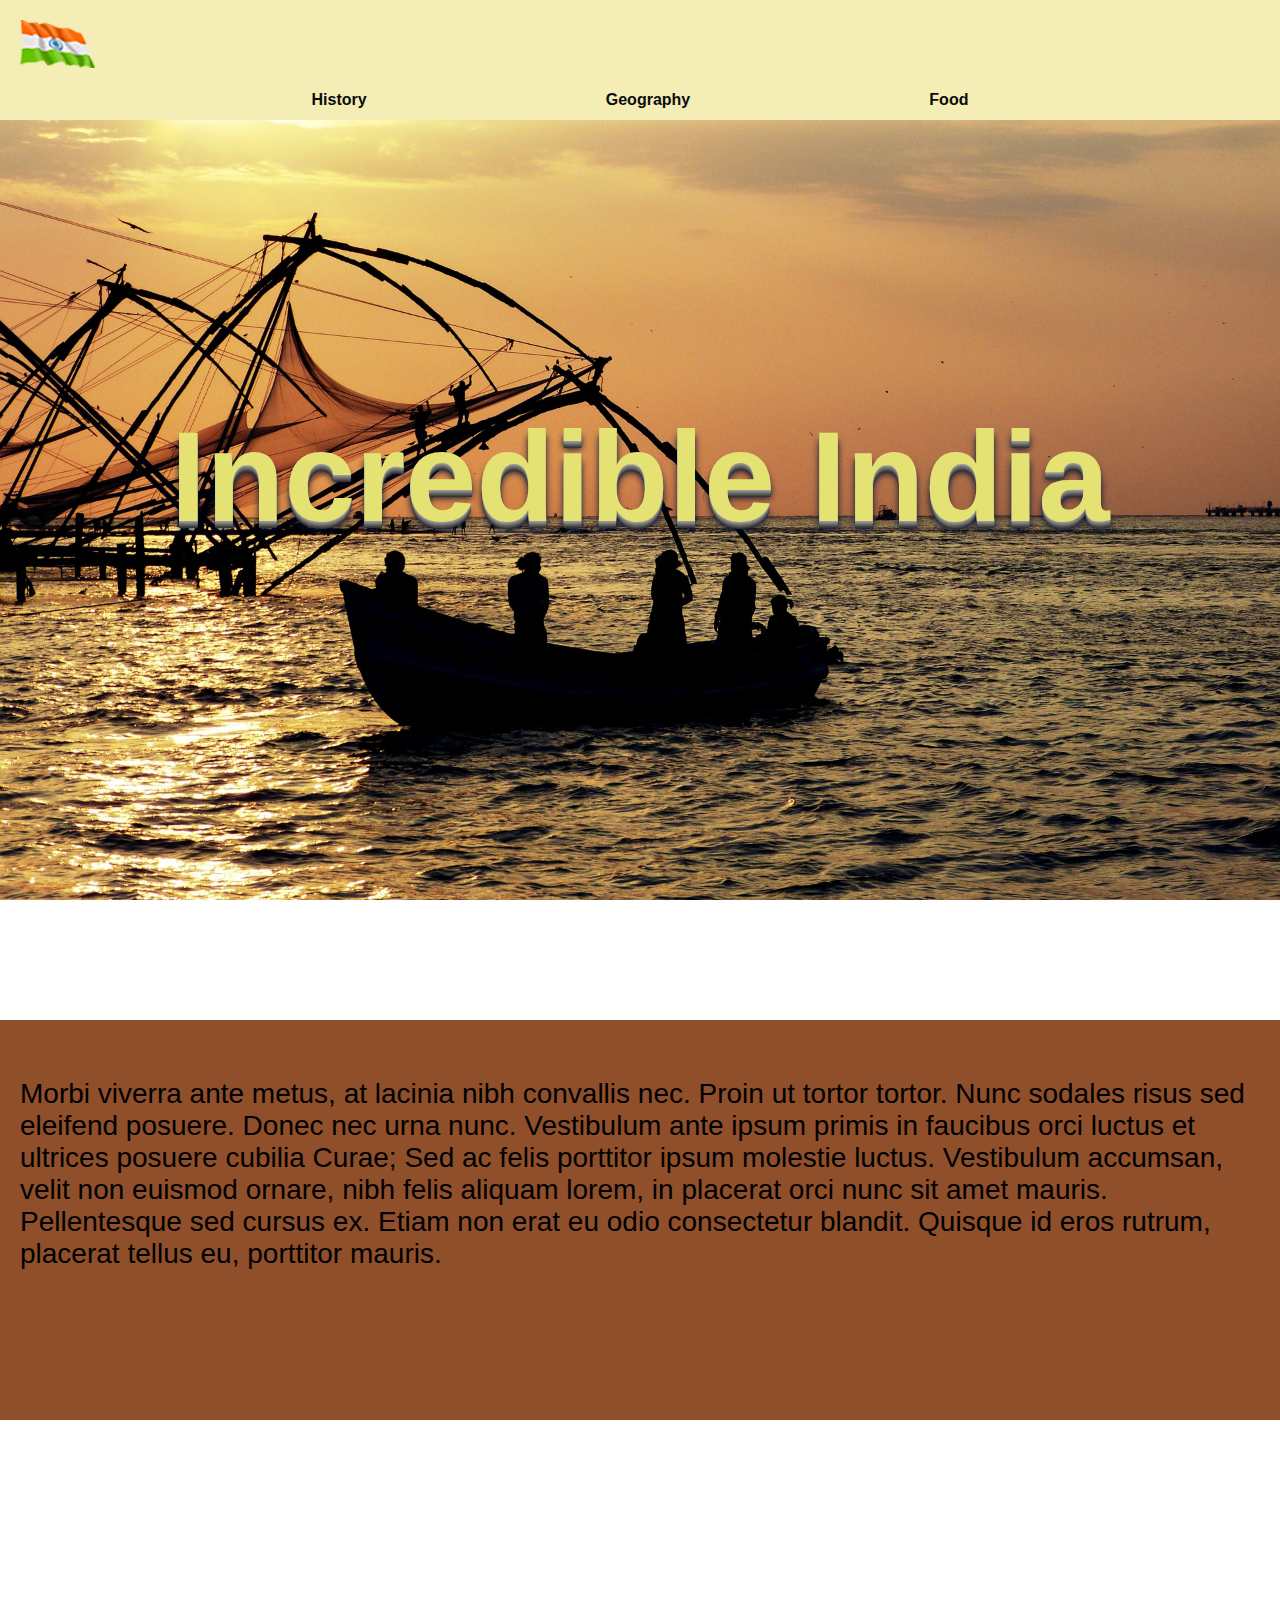
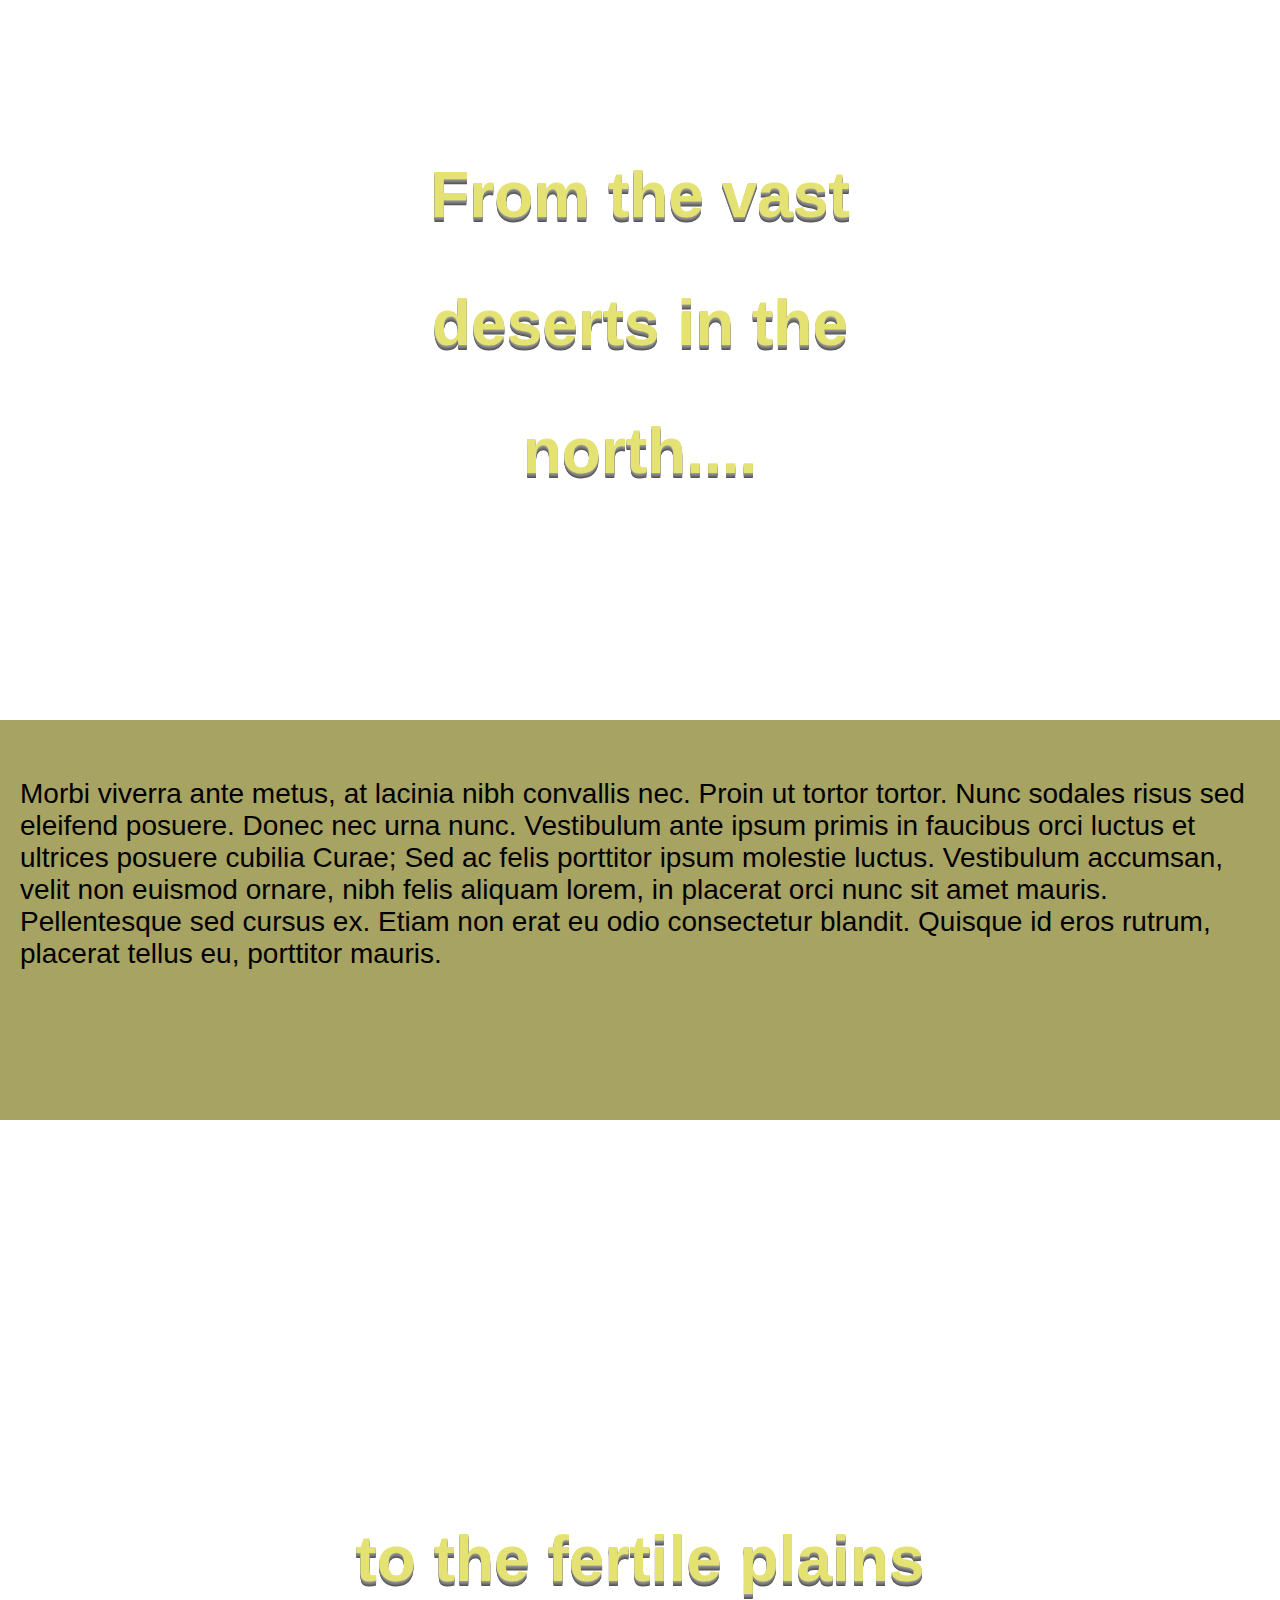
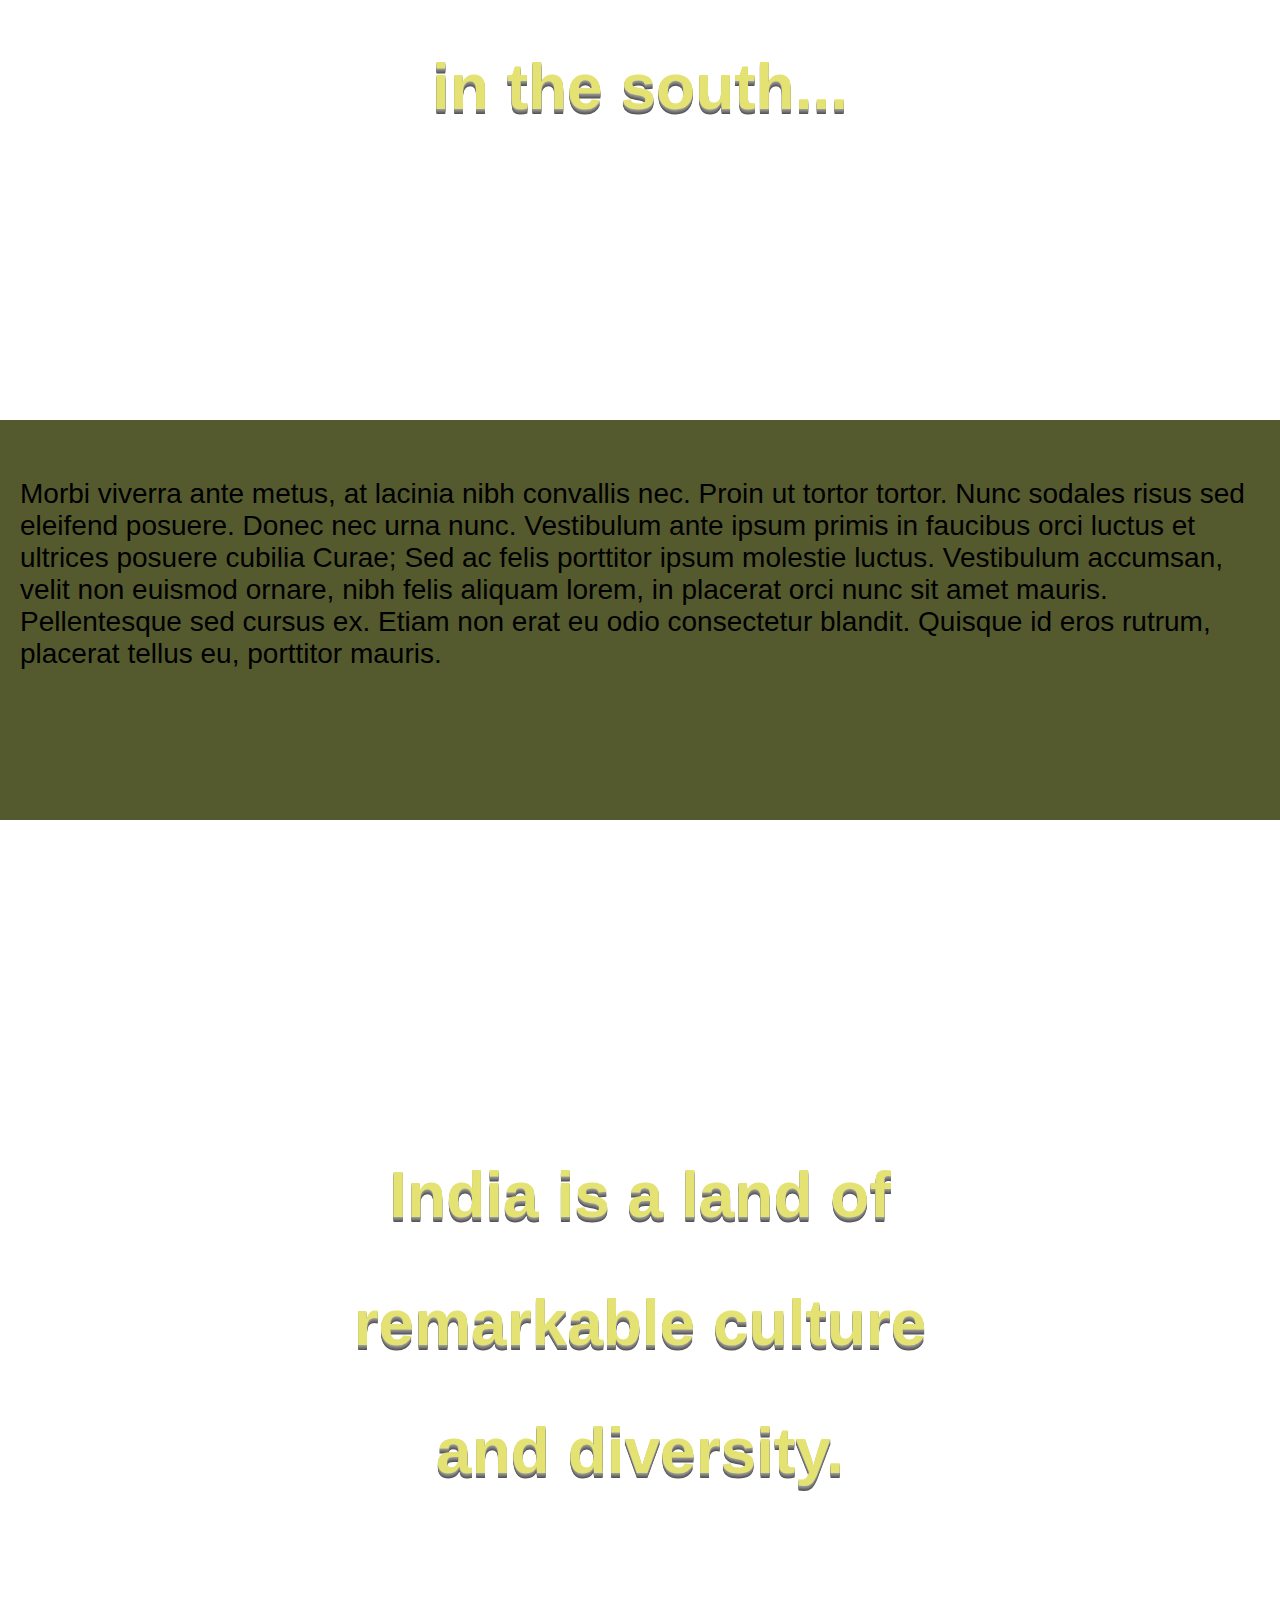
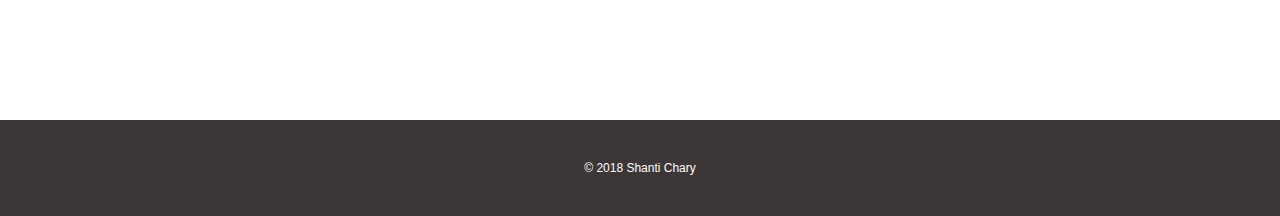
==== commit 1d5da9e7: "changes to home page styling prallax scrolling" ====
--- a/index.html
+++ b/index.html
@@ -10,80 +10,59 @@
     <body>
             <main class="cd-main-content">
                 <div class="full-header">
-                <header>
-                    <a href="index.html">
-                        <picture class="logo">
-                            <!-- <source media="(max-width: 440px)"
-                            srcset="./images/small-flag.png">  -->
-                            <img src="./images/small-flag-logo.png" alt="logo">
-                        </picture>
-                    </a>
-    
-                    <div>
-                        <img class="btn-mobile-menu" src="./images/menu.jpg" alt="Hamburger Menu Icon">
-                    </div>                   
-                </header>
+                    <header>
+                        <a href="index.html">
+                            <picture class="logo">
+                                <!-- <source media="(max-width: 440px)"
+                                srcset="./images/small-flag.png">  -->
+                                <img src="./images/small-flag-logo.png" alt="logo"> 
+                            </picture>
+                        </a>
+        
+                        <div>
+                            <img class="btn-mobile-menu" src="./images/menu.jpg" alt="Hamburger Menu Icon">
+                        </div>                   
+                    </header>
 
-                <nav class="nav-main">                              
-                        <ul>
-                            <li><a href="history.html">History</a></li>
-                            <li><a href="geography.html">Geography</a></li>
-                            <li><a href="food.html">Food</a></li>                
-                        </ul>
-                </nav> 
-            </div>
+                    <nav class="nav-main">                              
+                            <ul>
+                                <li><a href="history.html">History</a></li>
+                                <li><a href="geography.html">Geography</a></li>
+                                <li><a href="food.html">Food</a></li>                
+                            </ul>
+                    </nav> 
+                 </div>
 
-            <div class="cd-fixed-bg cd-bg-1">
-                    <h1>Incredible India</h1>
-                </div> <!-- cd-fixed-bg -->
-        
-                <div class="cd-scrolling-bg cd-color-2">
-                        <div class="cd-container">
-                            <p>
-                                Lorem ipsum dolor sit amet, eum civibus mediocrem at, eam illud integre tincidunt eu. Ea cum minim eirmod fierent, et ius aeterno suscipit. Vel eu affert ornatus consequuntur, ad ius aeque aperiri ponderum. Cu putant feugiat officiis vis. Error zril an vim. Exerci commune repudiare ea duo, eam in affert graecis nominati. Per an vide omnis exerci. Brute forensibus ex mei, nam dicant ocurreret ut, suas insolens mediocrem usu at. Mel at movet everti nominavi, ei quidam nostrud sea.
-                            </p>
-                            <p>
-                                Exerci commune repudiare ea duo, eam in affert graecis nominati. Per an vide omnis exerci. Brute forensibus ex mei, nam dicant ocurreret ut, suas insolens mediocrem usu at. Mel at movet everti nominavi, ei quidam nostrud sea.
-                            </p>
-                        </div> <!-- cd-container -->
-                    </div> <!-- cd-scrolling-bg -->
 
-                    <div class="cd-fixed-bg cd-bg-2">
-                            <h2>From the vast deserts in the north....</h2>
-                        </div> <!-- cd-fixed-bg -->
-                
-                        <div class="cd-scrolling-bg cd-color-3">
-                            <div class="cd-container">
-                              <p>Exerci commune repudiare ea duo, eam in affert graecis nominati. Per an vide omnis exerci. Brute forensibus ex mei, nam dicant ocurreret ut, suas insolens mediocrem usu at. Mel at movet everti nominavi, ei quidam nostrud sea.</p>
-                              
-                              <p>Exerci commune repudiare ea duo, eam in affert graecis nominati. Per an vide omnis exerci. Brute forensibus ex mei, nam dicant ocurreret ut, suas insolens mediocrem usu at. Mel at movet everti nominavi, ei quidam nostrud sea.</p>
-                              
-                              <p>Exerci commune repudiare ea duo, eam in affert graecis nominati.Exerci commune repudiare ea duo, eam in affert graecis nominati.
-                                </p>
-                            </div> <!-- cd-container -->
-                        </div> <!-- cd-scrolling-bg -->
-                
-                        <div class="cd-fixed-bg cd-bg-3">
-                            <h2>to the fertile plains in the south...</h2>
-                        </div> <!-- cd-fixed-bg -->
-                
-                        <div class="cd-scrolling-bg cd-color-1">
-                            <div class="cd-container">
-                                <p>
-                                    Exerci commune repudiare ea duo, eam in affert graecis nominati. Per an vide omnis exerci. Brute forensibus ex mei, nam dicant ocurreret ut, suas insolens mediocrem usu at. Mel at movet everti nominavi, ei quidam nostrud sea.
-                                </p>
-                            </div> <!-- cd-container -->
-                        </div> <!-- cd-scrolling-bg -->
-                
-                        <div class="cd-fixed-bg cd-bg-4">
-                            <h2>India is a land of remarkable diversity.</h2>
-                        </div> <!-- cd-fixed-bg -->
+                <div class="fixed-bg first">
+                    <h1>Incredible India</h1></div>
+                <div class="text-area text-area1">
+                    <p>Morbi viverra ante metus, at lacinia nibh convallis nec. Proin ut tortor tortor. Nunc sodales risus sed eleifend posuere. Donec nec urna nunc. Vestibulum ante ipsum primis in faucibus orci luctus et ultrices posuere cubilia Curae; Sed ac felis porttitor ipsum molestie luctus. Vestibulum accumsan, velit non euismod ornare, nibh felis aliquam lorem, in placerat orci nunc sit amet mauris. Pellentesque sed cursus ex. Etiam non erat eu odio consectetur blandit. Quisque id eros rutrum, placerat tellus eu, porttitor mauris.</p>
+                </div>
+            
+                <div class="fixed-bg second">
+                        <h2>From the vast deserts in the north....</h2>                    
+                </div>
+                <div class="text-area text-area2">
+                    <p>Morbi viverra ante metus, at lacinia nibh convallis nec. Proin ut tortor tortor. Nunc sodales risus sed eleifend posuere. Donec nec urna nunc. Vestibulum ante ipsum primis in faucibus orci luctus et ultrices posuere cubilia Curae; Sed ac felis porttitor ipsum molestie luctus. Vestibulum accumsan, velit non euismod ornare, nibh felis aliquam lorem, in placerat orci nunc sit amet mauris. Pellentesque sed cursus ex. Etiam non erat eu odio consectetur blandit. Quisque id eros rutrum, placerat tellus eu, porttitor mauris.</p>
+                </div>
+            
+                <div class="fixed-bg third">
+                        <h2>to the fertile plains in the south...</h2>                    
+                </div>
+                <div class="text-area text-area3">
+                    <p>Morbi viverra ante metus, at lacinia nibh convallis nec. Proin ut tortor tortor. Nunc sodales risus sed eleifend posuere. Donec nec urna nunc. Vestibulum ante ipsum primis in faucibus orci luctus et ultrices posuere cubilia Curae; Sed ac felis porttitor ipsum molestie luctus. Vestibulum accumsan, velit non euismod ornare, nibh felis aliquam lorem, in placerat orci nunc sit amet mauris. Pellentesque sed cursus ex. Etiam non erat eu odio consectetur blandit. Quisque id eros rutrum, placerat tellus eu, porttitor mauris.</p>
+                </div>
 
-                        <footer>
-                            <div>&copy 2018 Shanti Chary</div>
-                        </footer>                           
+                <div class="fixed-bg fourth">
+                        <h2>India is a land of remarkable culture and diversity.</h2>                    
+                </div>           
 
-                </main> <!-- cd-main-content -->
+                <footer>
+                    <div>&copy 2018 Shanti Chary</div>
+                </footer>                           
+
+             </main> <!-- cd-main-content -->
 
              
 
--- a/styles/style.css
+++ b/styles/style.css
@@ -46,16 +46,12 @@
   }
 
   .full-header {
-    background-image: linear-gradient(rgba(248, 238, 192, 0.5), rgba(255,255,255,0.5)), url("../images/paisley-placeholder.jpg");
-    background-size: 100%;
+    background-color: rgba(226, 215, 55, 0.35)
   }
 
   header {
     height: 80px;
     width: 100%;
-    /* background-color: rgb(250, 250, 232); */
-    /* background-color: rgb(243, 242, 202);   */
-    /* background-color: #fff;       */
     display: flex;
     justify-content: space-between;
     margin: 0;
@@ -75,24 +71,7 @@
     height: 40px;
     line-height: 1;
     text-align: center;
-    /* background-color: rgb(243, 242, 202);  */
-    /* background-color: #fff;     */
-  }
-  
-  /* .nav-main {
-    display: none;
-    height: 120px;
-    width: 100%;
-    border: 1px solid #005991;
-    border-right: none;
-    border-left: none;
-    background-color: #dfbc88;
-    overflow: hidden;
-    transition: height 0.3s ease;
-    margin: 0;
-    padding: 0;
-    position: relative;
-  } */
+  }
   
   .nav-main ul {
     width: 70%;    
@@ -124,131 +103,209 @@
     font-size: 16px;
   }
 
-  /* .nav-main {
-    display: block;
-    height: 120px;
-    margin-top: 1%;
-  } */
-  
-  /* .sign {
-    width: 150px;
-    padding: 10px 0;
-    /* height: 100%; 
-  } */
-  
-  /* nav ul {
-    width: 450px;
-    display: flex;
-    justify-content: space-between;
-    padding: 60px 20px 0;
-  }
-  
-  nav ul li {
-    font-size: 14px;
-    font-weight: bold;
-    letter-spacing: 0.14em;
-    list-style-type: none;
-    line-height: 2;
-  }
-  
-  nav ul li a {
-    text-decoration: none;
-    color: #000; /*#e5e5e5;
-  } */
-
   /* -------------------------------- 
   
-  Modules - reusable parts of our design
+  Body Styles
   
   -------------------------------- */
-  .cd-container {
-    /* this class is used to give a max-width to the element it is applied to, and center it horizontally when it reaches that max-width */
-    width: 90%;
-    /* max-width: 768px; */
-    margin: 0 auto; 
-  }
-  .cd-container::after {
-    /* clearfix */
-    content: '';
-    display: table;
-    clear: both;
-  }
-  
-  .cd-main-content {
-    /* you need to assign a min-height to the main content so that the children can inherit it*/
-    height: 100%;
-    position: relative;
-    z-index: 1;
-    min-height:100%;     
-  }
-  
-  .cd-fixed-bg {
-    position: relative;
-    min-height: 100%;
-    background-size: cover;
-    background-repeat: no-repeat;
-    background-position: center center;
-    z-index: 1;
-  }
-  .cd-fixed-bg h1 {
-    position: absolute;
-    left: 50%;
-    top: 28%;
-    bottom: auto;
-    right: auto;
-    -webkit-transform: translateX(-50%) translateY(-50%);
-    -moz-transform: translateX(-50%) translateY(-50%);
-    -ms-transform: translateX(-50%) translateY(-50%);
-    -o-transform: translateX(-50%) translateY(-50%);
-    transform: translateX(-50%) translateY(-50%);
-    width: 90%;
-    max-width: 1170px;
-    text-align: center;
-	  color: rgb(228, 226, 114);
-	  text-shadow: 0px 1px 0px #999, 0px 2px 0px #888, 0px 3px 0px #777, 0px 4px 0px #666, 0px 5px 0px #555, 0px 6px 0px #444, 0px 7px 0px #333, 0px 8px 7px #001135;
-    font-size: 8em;
-  }
-
- .cd-fixed-bg h2 {
-    position: absolute;
-    left: 50%;
-    top: 30%;
-    bottom: auto;
-    right: auto;
-    -webkit-transform: translateX(-50%) translateY(-50%);
-    -moz-transform: translateX(-50%) translateY(-50%);
-    -ms-transform: translateX(-50%) translateY(-50%);
-    -o-transform: translateX(-50%) translateY(-50%);
-    transform: translateX(-50%) translateY(-50%);
-    width: 90%;
-    max-width: 1170px;
-    text-align: center;
-	  color: rgb(228, 226, 114);
-	  text-shadow: 0px 1px 0px #999, 0px 2px 0px #888, 0px 3px 0px #777, 0px 4px 0px #666, 0px 5px 0px #555, 0px 6px 0px #444, 0px 7px 0px #333, 0px 8px 7px #001135;
-    font-size: 4em;
-  }
-
-  .cd-fixed-bg.cd-bg-1 {
-    background-image: url("../images/bandhni.jpg");
-  }
-  .cd-fixed-bg.cd-bg-2 {
-    background-image: url("../images/rajasthan.jpg");    
-    /* background-image: linear-gradient(rgba(255,255,255, 0.15), rgba(255,255,255,0.15)), url("../images/rajasthan.jpg"); */
-  }
-  .cd-fixed-bg.cd-bg-3 {
-    background-image:url("../images/temple.jpg");      
-  }
-  .cd-fixed-bg.cd-bg-4 {
-    background-image: url("../images/kerala.jpg");
-    margin: 0;
-    padding: 0;    
-  }
-
-  /* Common styles */
+
+  .first,
+  .second,
+  .third,
+  .fourth {
+     position: relative;
+     width: 100%;    
+     height: 100vh;
+     -webkit-box-sizing: border-box;
+     -moz-box-sizing: border-box;    
+     box-sizing: border-box;
+ }
+ 
+ .first {
+     background-image: url('../images/kerala.jpg');
+     -webkit-background-size: cover;    
+     background-size: cover;
+     background-position: center center;
+     background-attachment: fixed;
+ }
+ 
+ .second {
+     background-image: url('../images/rajasthan.jpg');
+     -webkit-background-size: cover;    
+     background-size: cover;
+     background-position: center center;
+     background-attachment: fixed;
+ }
+ 
+ .third {
+     background-image: url('../images/boats.jpg');
+     -webkit-background-size: cover;    
+     background-size: cover;
+     background-position: center center;
+     background-attachment: fixed;
+ }
+ 
+ .fourth {
+     background-image: url('../images//henna-hands.jpg');
+     -webkit-background-size: cover;    
+     background-size: cover;
+     background-position: center center;
+     background-attachment: fixed;
+ }
+
+ .text-area {
+    padding: 30px 20px;
+    height: 400px;
+ }
+
+ .text-area1 {
+  /* background-color: rgba(110, 34, 4, 0.85); */
+  background-color: rgba(123, 48, 5, 0.85);
+ }
+
+ .text-area2 {
+   background-color: rgba(120, 113, 14, 0.65);
+ }
+
+ .text-area3 {
+   background-color: rgba(55, 61, 9, 0.85);
+ }
+
+.fixed-bg h1 {
+  position: absolute;
+  left: 50%;
+  top: 30%;
+  bottom: auto;
+  right: auto;
+  -webkit-transform: translateX(-50%) translateY(-50%);
+  -moz-transform: translateX(-50%) translateY(-50%);
+  -ms-transform: translateX(-50%) translateY(-50%);
+  -o-transform: translateX(-50%) translateY(-50%);
+  transform: translateX(-50%) translateY(-50%);
+  width: 90%;
+  max-width: 1170px;
+  text-align: center;
+  color: rgb(228, 226, 114);
+  text-shadow: 0px 1px 0px #999, 0px 2px 0px #888, 0px 3px 0px #777, 0px 4px 0px #666, 0px 5px 0px #555, 0px 6px 0px #444, 0px 7px 0px #333, 0px 8px 7px #001135;
+  font-size: 8em;
+}
+
+.fixed-bg h2 {
+  position: absolute;
+  left: 50%;
+  top: 50%;
+  bottom: auto;
+  right: auto;  
+  -webkit-transform: translateX(-50%) translateY(-50%);
+  -moz-transform: translateX(-50%) translateY(-50%);
+  -ms-transform: translateX(-50%) translateY(-50%);
+  -o-transform: translateX(-50%) translateY(-50%);
+  transform: translateX(-50%) translateY(-50%);  
+  text-align: center;
+  color: rgb(228, 226, 114);
+  text-shadow: 0px 1px 0px #999, 0px 2px 0px #888, 0px 3px 0px #777, 0px 4px 0px #666, 0px 5px 0px #555;
+  font-size: 4em;
+  line-height: 2;  
+}
+
+.text-area p {
+  font-size: 1.75em;
+  color: rgb(0, 0, 0);    
+}
+
+
+
+/*-------------*/
+
+
+.cd-container {
+  /* this class is used to give a max-width to the element it is applied to, and center it horizontally when it reaches that max-width */
+  width: 90%;
+  /* max-width: 768px; */
+  margin: 0 auto; 
+}
+.cd-container::after {
+  /* clearfix */
+  content: '';
+  display: table;
+  clear: both;
+}
+
+.cd-main-content {
+  /* you need to assign a min-height to the main content so that the children can inherit it*/
+  height: 100%;
+  position: relative;
+  z-index: 1;
+  min-height:100%;     
+}
+
 .cd-fixed-bg {
-  /* background-size: 100%; */
-  background-repeat: no-repeat; 
-}
+  position: relative;
+  min-height: 100%;
+  background-size: cover;
+  background-repeat: no-repeat;
+  background-position: center center;
+  z-index: 1;
+}
+.cd-fixed-bg h1 {
+  position: absolute;
+  left: 50%;
+  top: 28%;
+  bottom: auto;
+  right: auto;
+  -webkit-transform: translateX(-50%) translateY(-50%);
+  -moz-transform: translateX(-50%) translateY(-50%);
+  -ms-transform: translateX(-50%) translateY(-50%);
+  -o-transform: translateX(-50%) translateY(-50%);
+  transform: translateX(-50%) translateY(-50%);
+  width: 90%;
+  max-width: 1170px;
+  text-align: center;
+  color: rgb(228, 226, 114);
+  text-shadow: 0px 1px 0px #999, 0px 2px 0px #888, 0px 3px 0px #777, 0px 4px 0px #666, 0px 5px 0px #555, 0px 6px 0px #444, 0px 7px 0px #333, 0px 8px 7px #001135;
+  font-size: 8em;
+}
+
+.cd-fixed-bg h2 {
+  position: absolute;
+  left: 50%;
+  top: 30%;
+  bottom: auto;
+  right: auto;
+  -webkit-transform: translateX(-50%) translateY(-50%);
+  -moz-transform: translateX(-50%) translateY(-50%);
+  -ms-transform: translateX(-50%) translateY(-50%);
+  -o-transform: translateX(-50%) translateY(-50%);
+  transform: translateX(-50%) translateY(-50%);
+  width: 90%;
+  max-width: 1170px;
+  text-align: center;
+  color: rgb(228, 226, 114);
+  text-shadow: 0px 1px 0px #999, 0px 2px 0px #888, 0px 3px 0px #777, 0px 4px 0px #666, 0px 5px 0px #555, 0px 6px 0px #444, 0px 7px 0px #333, 0px 8px 7px #001135;
+  font-size: 4em;
+}
+
+.cd-fixed-bg.cd-bg-1 {
+  background-image: url("../images/bandhni.jpg");
+}
+.cd-fixed-bg.cd-bg-2 {
+  background-image: url("../images/rajasthan.jpg");    
+}
+.cd-fixed-bg.cd-bg-3 {
+  background-image:url("../images/temple.jpg");      
+}
+.cd-fixed-bg.cd-bg-4 {
+  background-image: url("../images/kerala.jpg");
+  margin: 0;
+  padding: 0;    
+}
+
+/* Common styles */
+.cd-fixed-bg {
+background-repeat: no-repeat; 
+}
+
+ /* ----------------------------------*/
 
   .cd-food-bg-1 p,
   .cd-hist-bg-1 p,
@@ -370,7 +427,6 @@
     transform: translateX(30%) translateY(-50%);    
     font-size: 16px;
     color: #fff;
-    /* opacity: 0; */
   }
 
   .zoom {
@@ -397,7 +453,7 @@
 }
 
   @media only screen and (max-width: 320px) {
-    .cd-fixed-bg {
+    .fixed-bg {
       background-attachment: fixed;
       background-size: 100%;
     }
@@ -449,6 +505,20 @@
       font-size: 1.25rem;
       line-height: 2;
       font-weight: 300;
+    }
+
+    .fixed-bg h1 {
+      font-size: 4em;
+      line-height: 2;      
+    }
+
+    .fixed-bg h2 {
+      font-size: 2em;
+      line-height: 2;
+    }
+  
+    .text-area p {
+      font-size: 1em;
     }
   }
 
